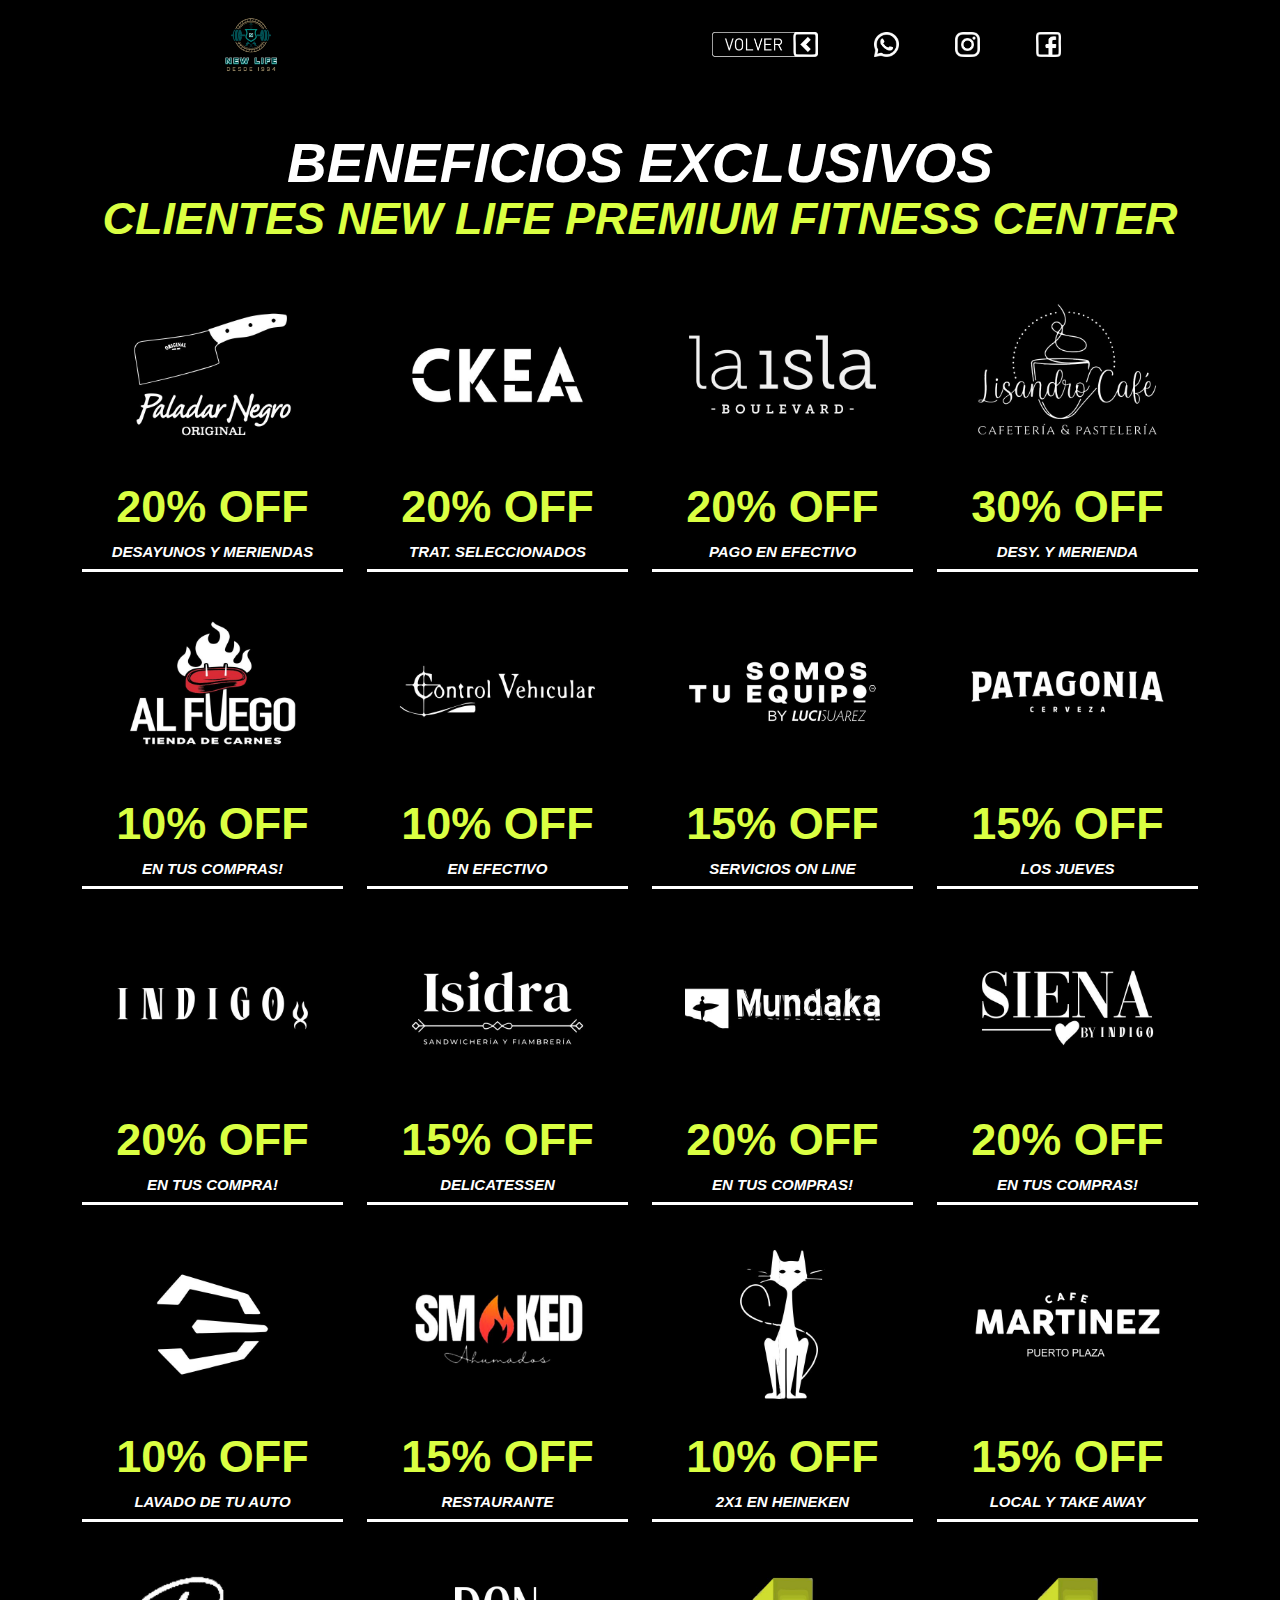
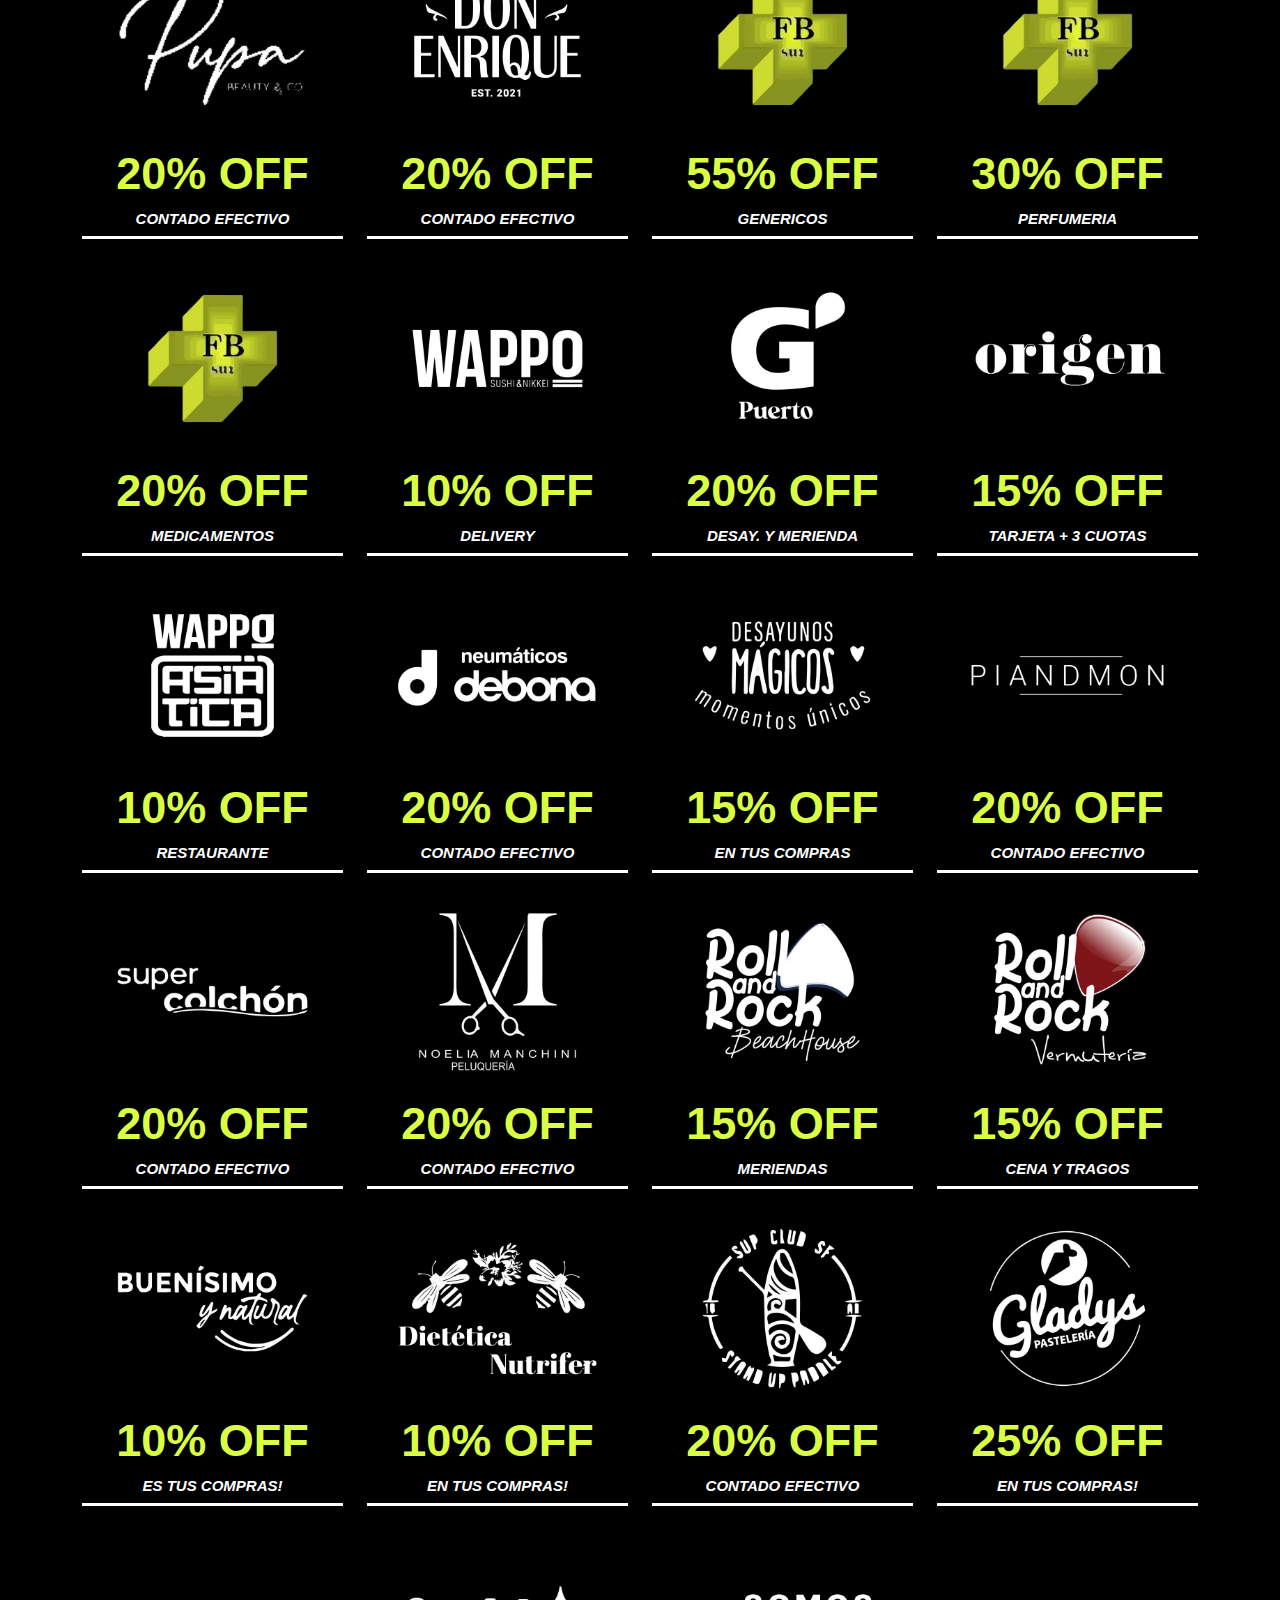
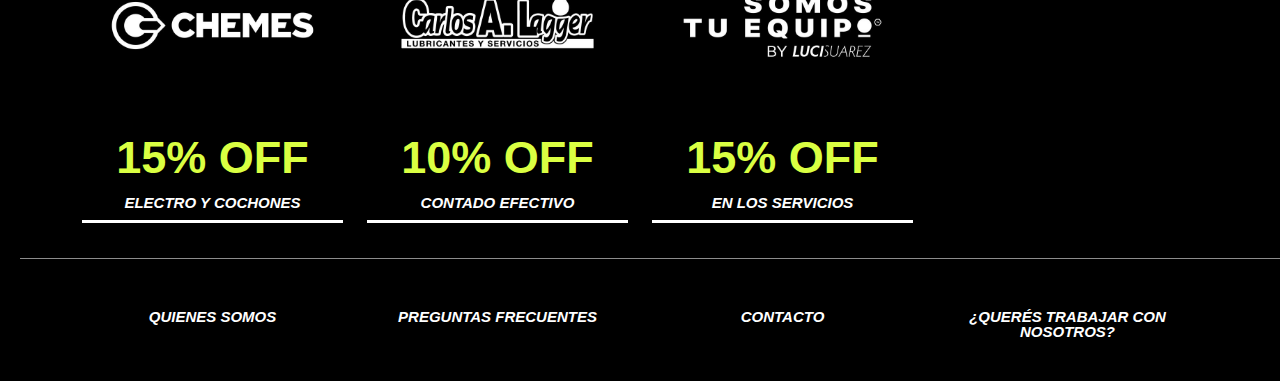
==== html/beneficios.html @ 652b3b44 "seccion beneficios finalizada" ====
<!DOCTYPE html>
<html lang="en">

    <head>
        <meta charset="UTF-8">
        <meta name="viewport" content="width=device-width, initial-scale=1.0">
        <title>New Life Premium Fitness Center</title>

        <link href="https://cdn.jsdelivr.net/npm/bootstrap@5.3.3/dist/css/bootstrap.min.css" rel="stylesheet"
            integrity="sha384-QWTKZyjpPEjISv5WaRU9OFeRpok6YctnYmDr5pNlyT2bRjXh0JMhjY6hW+ALEwIH" crossorigin="anonymous">

        <link rel="stylesheet" href="../css/estilos.css">

    </head>

    <body class="cuerpo">

        <header class="header">
            <nav class="navbar navbar-expand-md navbar-dark">
                <div class="container-fluid justify-content-around">
                    <a class="navbar-brand" href="../index.html"><img src="../imagenes/landscapelogo.jpeg" width="120"
                            alt=""></a>
                    <button class="navbar-toggler" type="button" data-bs-toggle="collapse" data-bs-target="#navbarNav"
                        aria-controls="navbarNav" aria-expanded="false" aria-label="Toggle navigation">
                        <span class="navbar-toggler-icon"></span>
                    </button>
                    <div class="collapse navbar-collapse flex-grow-0" id="navbarNav">
                        <ul class="navbar-nav ms-auto">
                            <li class="nav-item">
                                <a class="nav-link active" aria-current="page" href="../index.html"><img
                                        src="../imagenes/volver.png" height="25" alt=""></a>
                            </li>
                            <li class="nav-item">
                                <a class="nav-link" href="https://web.whatsapp.com/" target="_blank"><img
                                        src="../imagenes/whatsapp2.png" height="25" alt=""></a>
                            </li>
                            <li class="nav-item">
                                <a class="nav-link" href="https://www.instagram.com" target="_blank"><img
                                        src="../imagenes/instagram.png" height="25" alt=""></a>
                            </li>
                            <li class="nav-item">
                                <a class="nav-link" href="https://www.facebook.com" target="_blank"><img
                                        src="../imagenes/facebook.png" height="25" alt=""></a>
                            </li>
                        </ul>
                    </div>
                </div>
            </nav>

        </header>

        <main>

            <section id="" class="socio-seccion">
                <br>
                <br>
                <div class="titulo-beneficios">beneficios Exclusivos</div>
                <div class="titulo-b2">clientes New Life Premium Fitness Center</div>
                <br>

                <div class="container">
                    <div class="row">

                        <div class="col-lg-3 col-md-3 col-sm-4 col-xs-6">
                            <div class="beneficios">

                                <img width="80% " src="../imagenes/1.jpg">
                                <div class="titulo-b">20% OFF</div>
                                Desayunos y Meriendas

                            </div>
                        </div>

                        <div class="col-lg-3 col-md-3 col-sm-4 col-xs-6">
                            <div class="beneficios">

                                <img width="80% " src="../imagenes/3.jpg">
                                <div class="titulo-b">20% OFF</div>
                                trat. seleccionados

                            </div>
                        </div>

                        <div class="col-lg-3 col-md-3 col-sm-4 col-xs-6">
                            <div class="beneficios">

                                <img width="80% " src="../imagenes/4.jpg">
                                <div class="titulo-b">20% OFF</div>
                                pago en efectivo

                            </div>
                        </div>

                        <div class="col-lg-3 col-md-3 col-sm-4 col-xs-6">
                            <div class="beneficios">

                                <img width="80% " src="../imagenes/5.jpg">
                                <div class="titulo-b">30% OFF</div>
                                desy. y merienda

                            </div>
                        </div>

                        <div class="col-lg-3 col-md-3 col-sm-4 col-xs-6">
                            <div class="beneficios">

                                <img width="80% " src="../imagenes/6.jpg">
                                <div class="titulo-b">10% OFF</div>
                                en tus compras!

                            </div>
                        </div>

                        <div class="col-lg-3 col-md-3 col-sm-4 col-xs-6">
                            <div class="beneficios">

                                <img width="80% " src="../imagenes/7.jpg">
                                <div class="titulo-b">10% OFF</div>
                                en efectivo

                            </div>
                        </div>

                        <div class="col-lg-3 col-md-3 col-sm-4 col-xs-6">
                            <div class="beneficios">

                                <img width="80% " src="../imagenes/8.jpg">
                                <div class="titulo-b">15% OFF</div>
                                servicios on line

                            </div>
                        </div>

                        <div class="col-lg-3 col-md-3 col-sm-4 col-xs-6">
                            <div class="beneficios">

                                <img width="80% " src="../imagenes/9.jpg">
                                <div class="titulo-b">15% OFF</div>
                                los jueves

                            </div>
                        </div>

                        <div class="col-lg-3 col-md-3 col-sm-4 col-xs-6">
                            <div class="beneficios">

                                <img width="80% " src="../imagenes/10.jpg">
                                <div class="titulo-b">20% OFF</div>
                                en tus compra!

                            </div>
                        </div>

                        <div class="col-lg-3 col-md-3 col-sm-4 col-xs-6">
                            <div class="beneficios">

                                <img width="80% " src="../imagenes/11.jpg">
                                <div class="titulo-b">15% OFF</div>
                                delicatessen

                            </div>
                        </div>

                        <div class="col-lg-3 col-md-3 col-sm-4 col-xs-6">
                            <div class="beneficios">

                                <img width="80% " src="../imagenes/12.jpg">
                                <div class="titulo-b">20% OFF</div>
                                en tus compras!

                            </div>
                        </div>

                        <div class="col-lg-3 col-md-3 col-sm-4 col-xs-6">
                            <div class="beneficios">

                                <img width="80% " src="../imagenes/13.jpg">
                                <div class="titulo-b">20% OFF</div>
                                en tus compras!

                            </div>
                        </div>

                        <div class="col-lg-3 col-md-3 col-sm-4 col-xs-6">
                            <div class="beneficios">

                                <img width="80% " src="../imagenes/14.jpg">
                                <div class="titulo-b">10% OFF</div>
                                lavado de tu auto

                            </div>
                        </div>

                        <div class="col-lg-3 col-md-3 col-sm-4 col-xs-6">
                            <div class="beneficios">

                                <img width="80% " src="../imagenes/15.jpg">
                                <div class="titulo-b">15% OFF</div>
                                restaurante

                            </div>
                        </div>

                        <div class="col-lg-3 col-md-3 col-sm-4 col-xs-6">
                            <div class="beneficios">

                                <img width="80% " src="../imagenes/16.jpg">
                                <div class="titulo-b">10% OFF</div>
                                2x1 en heineken

                            </div>
                        </div>

                        <div class="col-lg-3 col-md-3 col-sm-4 col-xs-6">
                            <div class="beneficios">

                                <img width="80% " src="../imagenes/17.jpg">
                                <div class="titulo-b">15% OFF</div>
                                local y take away

                            </div>
                        </div>

                        <div class="col-lg-3 col-md-3 col-sm-4 col-xs-6">
                            <div class="beneficios">

                                <img width="80% " src="../imagenes/18.jpg">
                                <div class="titulo-b">20% OFF</div>
                                contado efectivo

                            </div>
                        </div>

                        <div class="col-lg-3 col-md-3 col-sm-4 col-xs-6">
                            <div class="beneficios">

                                <img width="80% " src="../imagenes/19.jpg">
                                <div class="titulo-b">20% OFF</div>
                                contado efectivo

                            </div>
                        </div>

                        <div class="col-lg-3 col-md-3 col-sm-4 col-xs-6">
                            <div class="beneficios">

                                <img width="80% " src="../imagenes/20.jpg">
                                <div class="titulo-b">55% off</div>
                                genericos

                            </div>
                        </div>

                        <div class="col-lg-3 col-md-3 col-sm-4 col-xs-6">
                            <div class="beneficios">

                                <img width="80% " src="../imagenes/21.jpg">
                                <div class="titulo-b">30% OFF</div>
                                perfumeria

                            </div>
                        </div>

                        <div class="col-lg-3 col-md-3 col-sm-4 col-xs-6">
                            <div class="beneficios">

                                <img width="80% " src="../imagenes/22.jpg">
                                <div class="titulo-b">20% OFF</div>
                                medicamentos

                            </div>
                        </div>

                        <div class="col-lg-3 col-md-3 col-sm-4 col-xs-6">
                            <div class="beneficios">

                                <img width="80% " src="../imagenes/23.jpg">
                                <div class="titulo-b">10% OFF</div>
                                delivery

                            </div>
                        </div>

                        <div class="col-lg-3 col-md-3 col-sm-4 col-xs-6">
                            <div class="beneficios">

                                <img width="80% " src="../imagenes/24.jpg">
                                <div class="titulo-b">20% OFF</div>
                                desay. y merienda

                            </div>
                        </div>

                        <div class="col-lg-3 col-md-3 col-sm-4 col-xs-6">
                            <div class="beneficios">

                                <img width="80% " src="../imagenes/25.jpg">
                                <div class="titulo-b">15% OFF</div>
                                tarjeta + 3 cuotas

                            </div>
                        </div>

                        <div class="col-lg-3 col-md-3 col-sm-4 col-xs-6">
                            <div class="beneficios">

                                <img width="80% " src="../imagenes/26.jpg">
                                <div class="titulo-b">10% OFF</div>
                                restaurante

                            </div>
                        </div>

                        <div class="col-lg-3 col-md-3 col-sm-4 col-xs-6">
                            <div class="beneficios">

                                <img width="80% " src="../imagenes/27.jpg">
                                <div class="titulo-b">20% OFF</div>
                                contado efectivo

                            </div>
                        </div>

                        <div class="col-lg-3 col-md-3 col-sm-4 col-xs-6">
                            <div class="beneficios">

                                <img width="80% " src="../imagenes/28.jpg">
                                <div class="titulo-b">15% OFF</div>
                                en tus compras

                            </div>
                        </div>

                        <div class="col-lg-3 col-md-3 col-sm-4 col-xs-6">
                            <div class="beneficios">

                                <img width="80% " src="../imagenes/29.jpg">
                                <div class="titulo-b">20% OFF</div>
                                contado efectivo

                            </div>
                        </div>

                        <div class="col-lg-3 col-md-3 col-sm-4 col-xs-6">
                            <div class="beneficios">

                                <img width="80% " src="../imagenes/30.jpg">
                                <div class="titulo-b">20% OFF</div>
                                contado efectivo

                            </div>
                        </div>

                        <div class="col-lg-3 col-md-3 col-sm-4 col-xs-6">
                            <div class="beneficios">

                                <img width="80% " src="../imagenes/31.jpg">
                                <div class="titulo-b">20% OFF</div>
                                contado efectivo

                            </div>
                        </div>

                        <div class="col-lg-3 col-md-3 col-sm-4 col-xs-6">
                            <div class="beneficios">

                                <img width="80% " src="../imagenes/32.jpg">
                                <div class="titulo-b">15% OFF</div>
                                meriendas

                            </div>
                        </div>

                        <div class="col-lg-3 col-md-3 col-sm-4 col-xs-6">
                            <div class="beneficios">

                                <img width="80% " src="../imagenes/33.jpg">
                                <div class="titulo-b">15% OFF</div>
                                cena y tragos

                            </div>
                        </div>

                        <div class="col-lg-3 col-md-3 col-sm-4 col-xs-6">
                            <div class="beneficios">

                                <img width="80% " src="../imagenes/34.jpg">
                                <div class="titulo-b">10% OFF</div>
                                es tus compras!

                            </div>
                        </div>

                        <div class="col-lg-3 col-md-3 col-sm-4 col-xs-6">
                            <div class="beneficios">

                                <img width="80% " src="../imagenes/35.jpg">
                                <div class="titulo-b">10% OFF</div>
                                en tus compras!

                            </div>
                        </div>

                        <div class="col-lg-3 col-md-3 col-sm-4 col-xs-6">
                            <div class="beneficios">

                                <img width="80% " src="../imagenes/36.jpg">
                                <div class="titulo-b">20% OFF</div>
                                contado efectivo

                            </div>
                        </div>

                        <div class="col-lg-3 col-md-3 col-sm-4 col-xs-6">
                            <div class="beneficios">

                                <img width="80% " src="../imagenes/37.jpg">
                                <div class="titulo-b">25% OFF</div>
                                en tus compras!

                            </div>
                        </div>

                        <div class="col-lg-3 col-md-3 col-sm-4 col-xs-6">
                            <div class="beneficios">

                                <img width="80% " src="../imagenes/38.jpg">
                                <div class="titulo-b">15% OFF</div>
                                electro y cochones

                            </div>
                        </div>

                        <div class="col-lg-3 col-md-3 col-sm-4 col-xs-6">
                            <div class="beneficios">

                                <img width="80% " src="../imagenes/39.jpg">
                                <div class="titulo-b">10% OFF</div>
                                contado efectivo

                            </div>
                        </div>

                        <div class="col-lg-3 col-md-3 col-sm-4 col-xs-6">
                            <div class="beneficios">

                                <img width="80% " src="../imagenes/40.jpg">
                                <div class="titulo-b">15% OFF</div>
                                en los servicios

                            </div>
                        </div>

                    </div>

                </div>

                <div class="m-gris"></div>


        </main>

        <footer id="contacto" class="footer-seccion">
            <div class="container">
                <div class="row">
                    <div class="col-lg-3 col-md-3 col-sm-3 col-12">
                        <div class="titulo-f"><a href="html/quienes-somos.html">quienes somos</a></div>
                    </div>

                    <div class="col-lg-3 col-md-3 col-sm-3 col-12">
                        <div class="titulo-f"><a href="html/preguntas-frecuentes.html">preguntas frecuentes</a></div>
                    </div>

                    <div class="col-lg-3 col-md-3 col-sm-3 col-12">
                        <div class="titulo-f"><a href="html/contacto.html">contacto</a></div>
                    </div>

                    <div class="col-lg-3 col-md-3 col-sm-3 col-12">
                        <div class="titulo-f"><a href="mailto:newlife@mail.com" target="_blank">¿querés trabajar
                                con nosotros?</a></div><br>
                    </div>
                </div>
            </div>
        </footer>




        <script src="https://cdn.jsdelivr.net/npm/bootstrap@5.3.3/dist/js/bootstrap.bundle.min.js"
            integrity="sha384-YvpcrYf0tY3lHB60NNkmXc5s9fDVZLESaAA55NDzOxhy9GkcIdslK1eN7N6jIeHz"
            crossorigin="anonymous"></script>

    </body>

</html>
---- css/estilos.css ----
@import url("https://cdn.jsdelivr.net/npm/bootstrap-icons@1.11.3/font/bootstrap-icons.min.css");

* {
    margin: 0;
    padding: 0;
}

/*================================================== NAVBAR=============================================*/

.m-gris {
    background: #8C8C8C;
    margin: 20px;
    padding: 0px;
    height: 1px;
    width: 100%;
}

.navbar>.container {
    flex-direction: column;
    align-items: flex-start;
}


.navbar-nav>li {
    padding-left: 20px;
    padding-right: 20px;
    margin: 0;
}

.navbar-nav>li>a {
    text-decoration: none;
    color: white;
    font-family: 'Darker Grotesque', 'Lucida Sans', 'Lucida Sans Regular', 'Lucida Grande', 'Lucida Sans Unicode', Geneva, Verdana, sans-serif;
}

.navbar-nav>li>a:hover {
    text-decoration: none;
    color: #2E9999;
}

.cabecera-r>a>img {
    padding-left: 10px;
    padding-right: 10px;
    margin-right: 0px;
}

.navbar-toggler{
    background-color: rgba(46, 153, 153, 60%);
    border: 3px;
}

/* ############################################################ BOTON FLOTANTE ############################################################################# */

#toTop {

    position: fixed;
    bottom: 50%;
    right: 0px;
    cursor: pointer;
    display: none;
    z-index: 600;
}

#toTopcel {

    position: fixed;
    bottom: 0;
    right: 0px;
    cursor: pointer;
    display: none;
    z-index: 600;
    width: 100%
}

.btn-principal,
.btn-principal:visited,
.btn-principal:active {
    color: #FFF;
    background: #2E9999;
    border-color: #2E9999;
    width: 100%;
    border-radius: 0px;
}

.btn-principal:focus {
    color: #FFF;
    background-color: #2E9999;
    border-color: #2E9999;
}

.btn-principal:hover {
    color: #FFF;
    background-color: #666;
    border-color: #666;
}

/*================================================ FITNESS ===============================================================*/

.fitness-section {
    min-height: 600px;
    padding-top: 140px;

    text-align: center;
    background: #000000;
}


.titulo-n {
    font-size: 55px;
    color: #FFF;
    text-align: left;
    font-family: 'Darker Grotesque', 'Lucida Sans', 'Lucida Sans Regular', 'Lucida Grande', 'Lucida Sans Unicode', Geneva, Verdana, sans-serif;
    font-style: normal;
    font-weight: 900;
    text-transform: uppercase;
    line-height: 55px;
}

.parrafo2 {
    font-size: 14px;
    text-align: justify;
    color: #fff;
    font-family: 'Darker Grotesque', 'Lucida Sans', 'Lucida Sans Regular', 'Lucida Grande', 'Lucida Sans Unicode', Geneva, Verdana, sans-serif;
    font-style: normal;
    font-weight: 300;
}

/* ======================================== VIDEO PROMO ==================================== */

.image-section {
    height: 750px;
    background-position: center;
    background-repeat: no-repeat;
    background-size: cover;
    background-attachment: fixed;
}

.background-video {
    height: 100vh;
    width: 100vw;
    object-fit: cover;
    position: fixed;
    left: 0;
    right: 0;
    top: 0;
    bottom: 0;
    z-index: -1;
}

/* ======================================== CLASES Y ANIMACION ==================================== */

.animacion-seccion {
    margin-bottom: 0px;
    text-align: center;
    background: #000000;
}

.clases-seccion {
    padding-top: 140px;
    margin-bottom: 0px;
    text-align: center;
    background: #000000;
}

.carousel {
    position: relative;
    margin-top: 0px;
}

.carousel-caption {
    position: absolute;
    right: 15%;
    bottom: 20px;
    left: 15%;
    z-index: 10;
    padding-top: 20px;
    padding-bottom: 20px;
    color: #fff;
    text-align: center;
    text-shadow: 0 1px 2px rgba(0, 0, 0, .6);
    font-family: 'Darker Grotesque', 'Lucida Sans', 'Lucida Sans Regular', 'Lucida Grande', 'Lucida Sans Unicode', Geneva, Verdana, sans-serif;
}

/* ############################################################ GALERIA ############################################################################# */

.galeria {
    margin-right: 0px;
    margin-left: 0px;
}

.horarios-seccion {
    padding-top: 140px;
    margin-bottom: 0px;
    text-align: center;
    background: #000000;
}

.titulo-sec2 {
    font-size: 55px;
    color: #FFF;
    text-align: center;
    font-family: 'Darker Grotesque', 'Lucida Sans', 'Lucida Sans Regular', 'Lucida Grande', 'Lucida Sans Unicode', Geneva, Verdana, sans-serif;
    font-style: normal;
    font-weight: 900;
    text-transform: uppercase;
    line-height: 55px;
}

/* ############################################################ SECCION 2 ############################################################################# */


.imagen2-seccion {
    background-image: url('../imagenes/instalaciones_01.jpg');
    background-color: #cccccc;
    height: 500px;
    background-repeat: no-repeat;
    background-size: cover;
    background-attachment: fixed;
    padding-bottom: 140px;
}

@media (max-width: 900px) {
    .imagen2-seccion {
        background-image: url('../imagenes/instalaciones_011.jpg');
        /* The image used */
        height: 400px;
    }
}

/* ############################################################ CONTACTO ############################################################################# */

.contacto-seccion {
    min-height: 850px;
    padding-top: 140px;
    text-align: center;
    background: #000000;
}

.parrafo3 {
    font-size: 14px;
    text-align: center;
    color: #2E9999;
    font-family: 'Darker Grotesque', 'Lucida Sans', 'Lucida Sans Regular', 'Lucida Grande', 'Lucida Sans Unicode', Geneva, Verdana, sans-serif;
    font-style: normal;
    font-weight: 300;
}

.ico {
    margin-right: 10px;
}

.ico-menu {
    text-align: right;
    color: #15384D;
}

/* ############################################################ FOOTER ############################################################################# */

.footer-seccion {
    min-height: 100px;
    padding-top: 20px;
    text-align: center;
    background: #000000;
}

.titulo-f {
    font-size: 15px;
    color: #FFF;
    text-align: center;
    font-family: 'Darker Grotesque', 'Lucida Sans', 'Lucida Sans Regular', 'Lucida Grande', 'Lucida Sans Unicode', Geneva, Verdana, sans-serif;
    font-style: italic;
    font-weight: 900;
    text-transform: uppercase;
    line-height: 15px;
    padding-bottom: 18px;
    padding-top: 10px;
}

.titulo-f>a {
    font-size: 15px;
    color: #FFF;
    text-align: center;
    font-family: 'Darker Grotesque', 'Lucida Sans', 'Lucida Sans Regular', 'Lucida Grande', 'Lucida Sans Unicode', Geneva, Verdana, sans-serif;
    font-style: italic;
    font-weight: 900;
    text-transform: uppercase;
    line-height: 15px;
    padding-bottom: 15px;
    padding-top: 10px;
}

a:link,
a:visited,
a:active {
    text-decoration: none;
}

/* ############################################################ OTRAS HTML (NO MAIN) ############################################################################# */

.cuerpo {
    background-color: #000000;
}

/* ############################################################ BENEFICIOS ############################################################################# */


.titulo-beneficios {
    font-size: 55px;
    color: #FFF;
    text-align: center;
    font-family: 'Darker Grotesque', 'Lucida Sans', 'Lucida Sans Regular', 'Lucida Grande', 'Lucida Sans Unicode', Geneva, Verdana, sans-serif;
    font-style: italic;
    font-weight: 900;
    text-transform: uppercase;
    line-height: 55px;
}

@media (max-width: 600px) {
    .titulo-beneficios {
        font-size: 40px;
        line-height: 50px;
    }
}

.titulo-b {
    font-size: 45px;
    color: #DAFF42;
    text-align: center;
    font-family: 'Darker Grotesque', 'Lucida Sans', 'Lucida Sans Regular', 'Lucida Grande', 'Lucida Sans Unicode', Geneva, Verdana, sans-serif;
    font-style: normal;
    font-weight: 900;
    text-transform: uppercase;
    line-height: 55px;
}

@media (max-width: 600px) {
    .titulo-b {
        font-size: 30px;
        line-height: 40px;
    }
}

.titulo-b2 {
    font-size: 45px;
    color: #DAFF42;
    text-align: center;
    font-family: 'Darker Grotesque', 'Lucida Sans', 'Lucida Sans Regular', 'Lucida Grande', 'Lucida Sans Unicode', Geneva, Verdana, sans-serif;
    font-style: italic;
    font-weight: 900;
    text-transform: uppercase;
    line-height: 55px;
}

@media (max-width: 600px) {
    .titulo-b2 {
        font-size: 30px;
        line-height: 40px;
    }
}

.beneficios {
    width: 100%;
    text-align: center;
    border-bottom: 3px solid #FFF;
    font-size: 15px;
    color: #FFF;
    font-family: 'Darker Grotesque', 'Lucida Sans', 'Lucida Sans Regular', 'Lucida Grande', 'Lucida Sans Unicode', Geneva, Verdana, sans-serif;
    font-style: italic;
    font-weight: bold;
    text-transform: uppercase;
    line-height: 35px;
    margin-bottom: 15px;
}

@media (max-width: 600px) {
    .beneficios {
        font-size: 12px;
        line-height: 23px;
    }
}
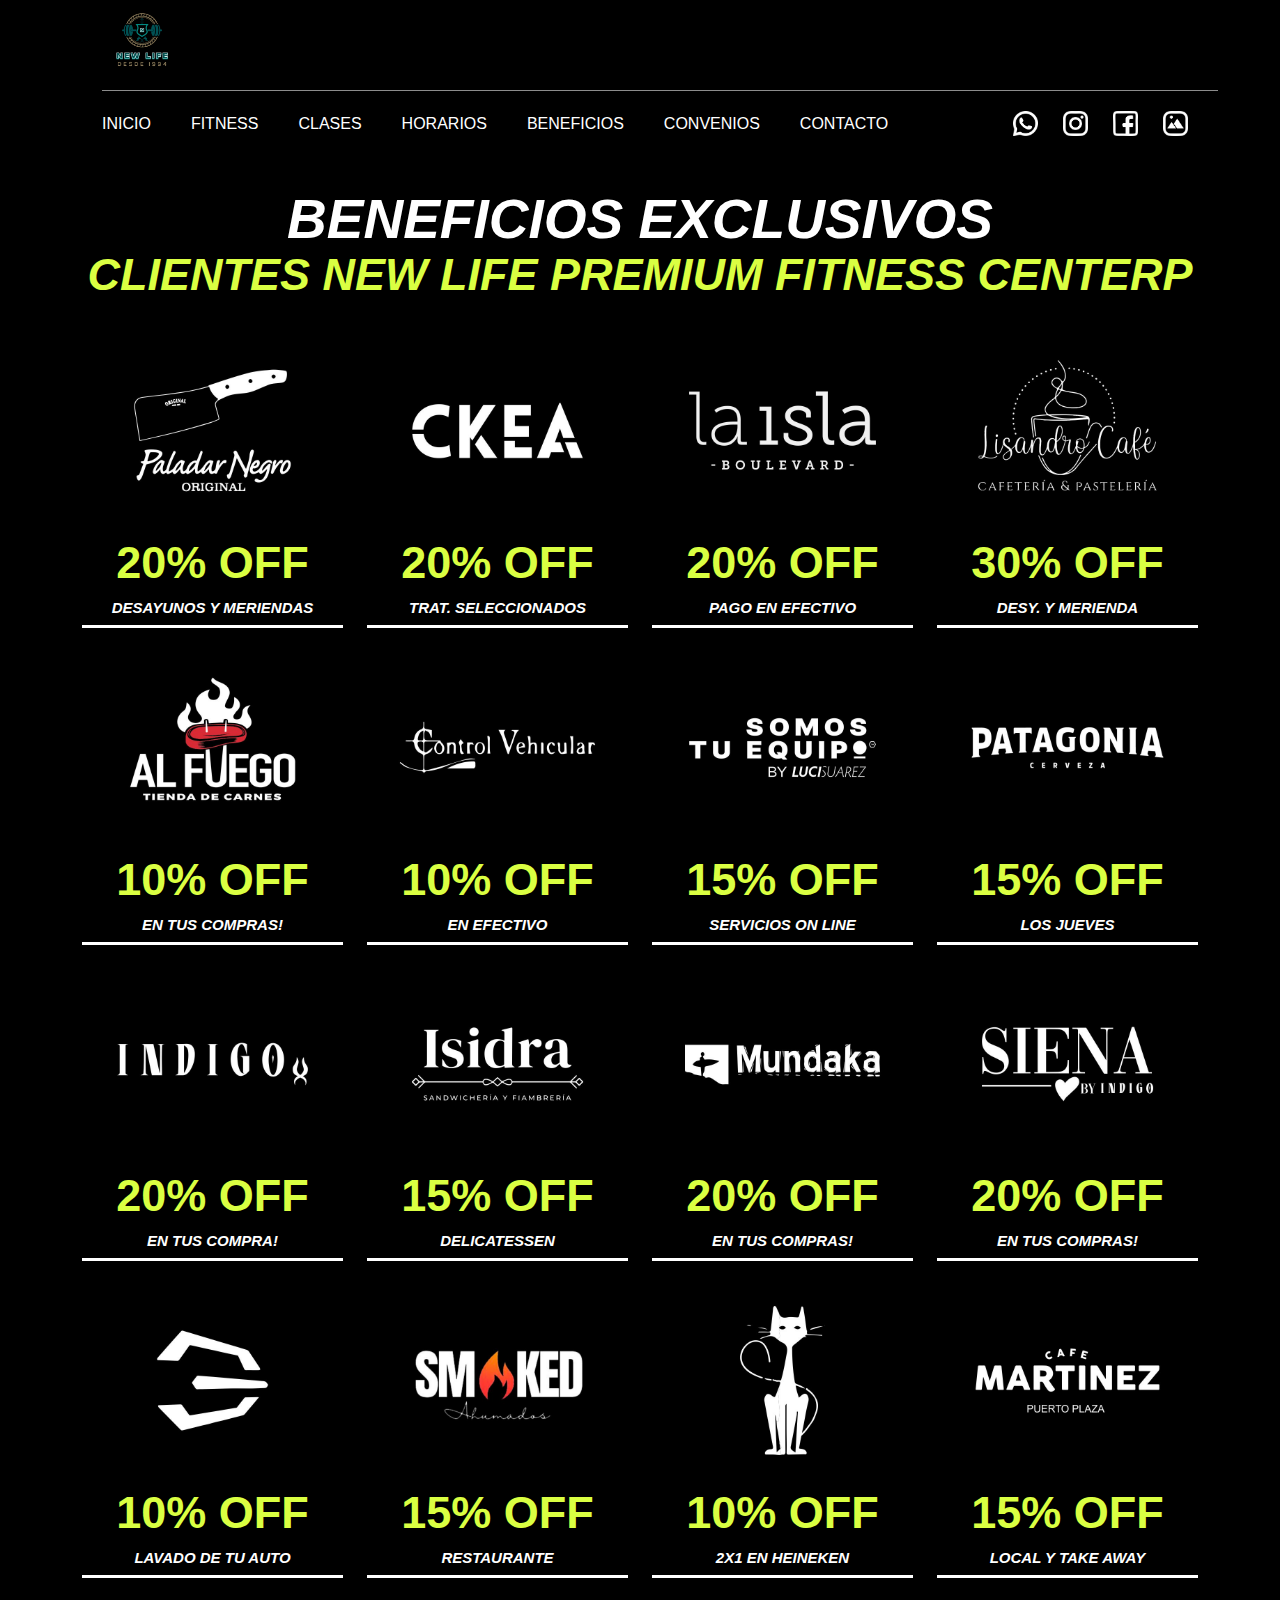
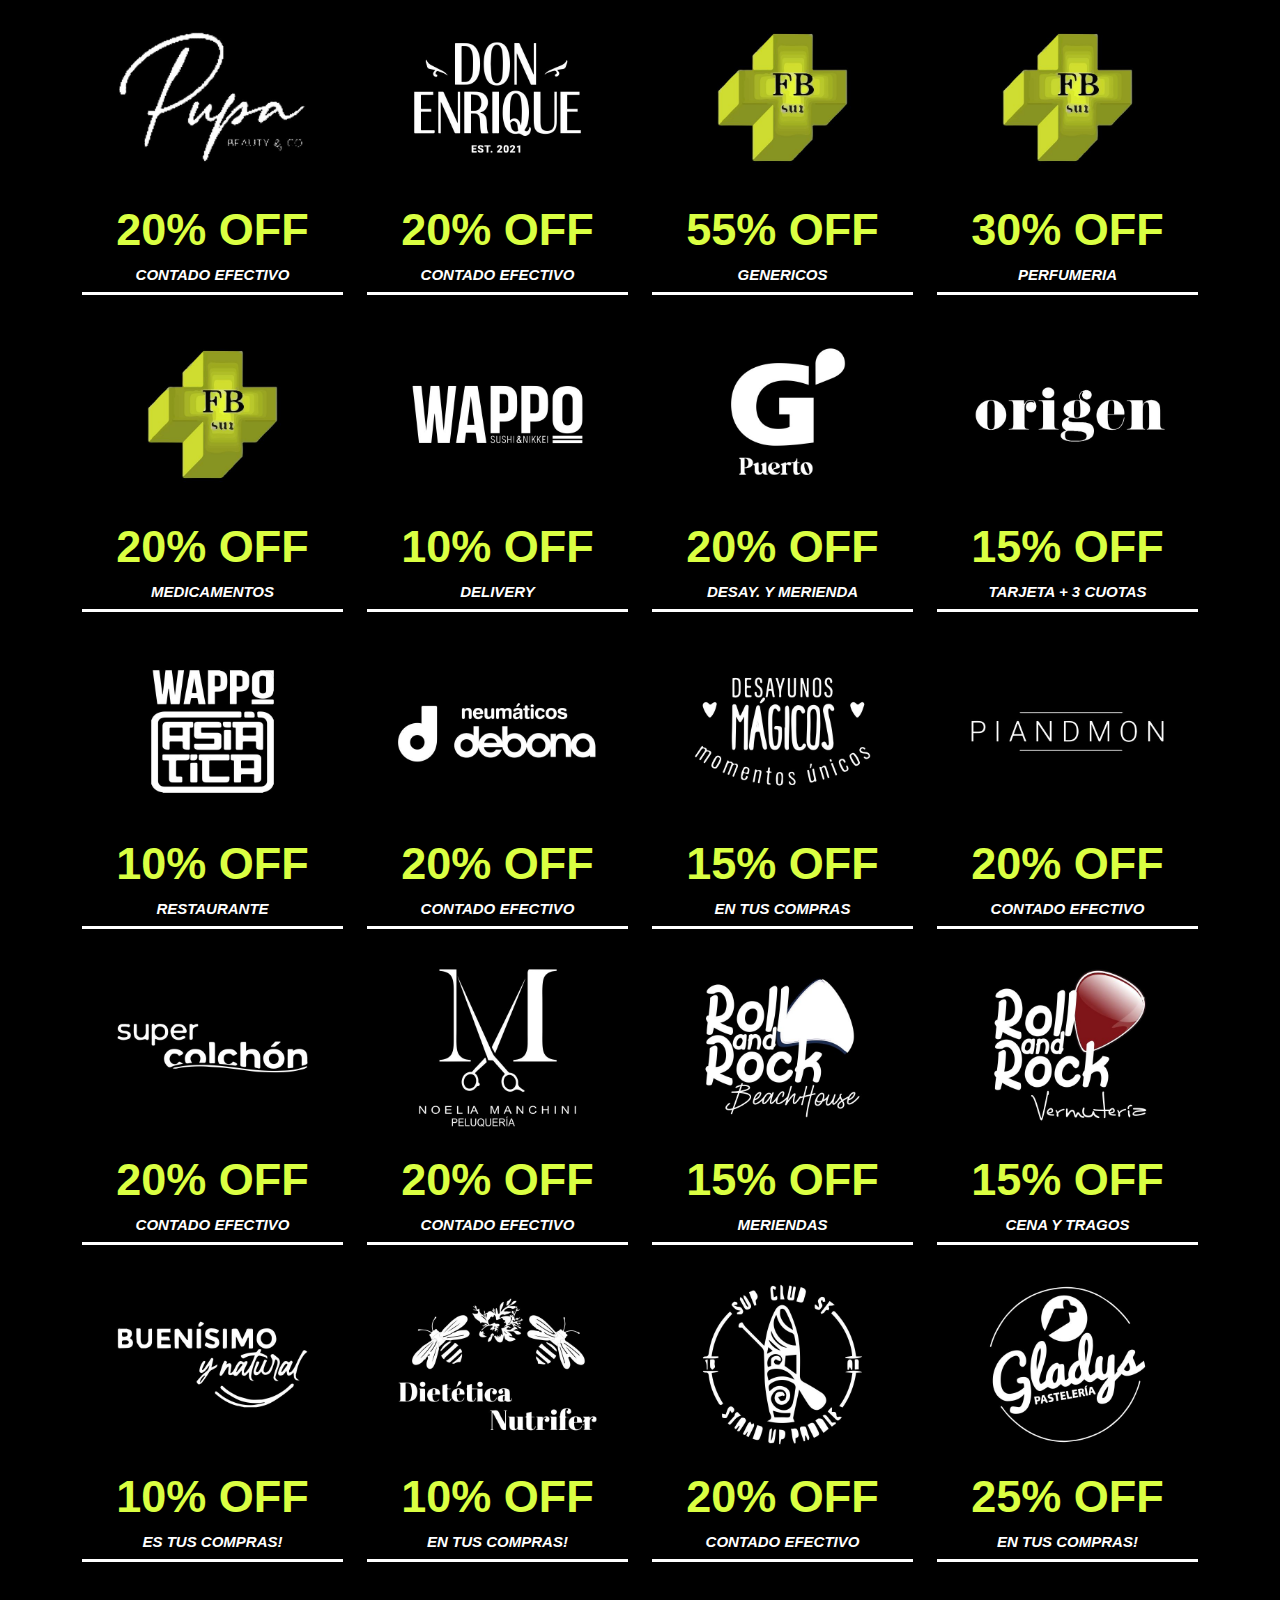
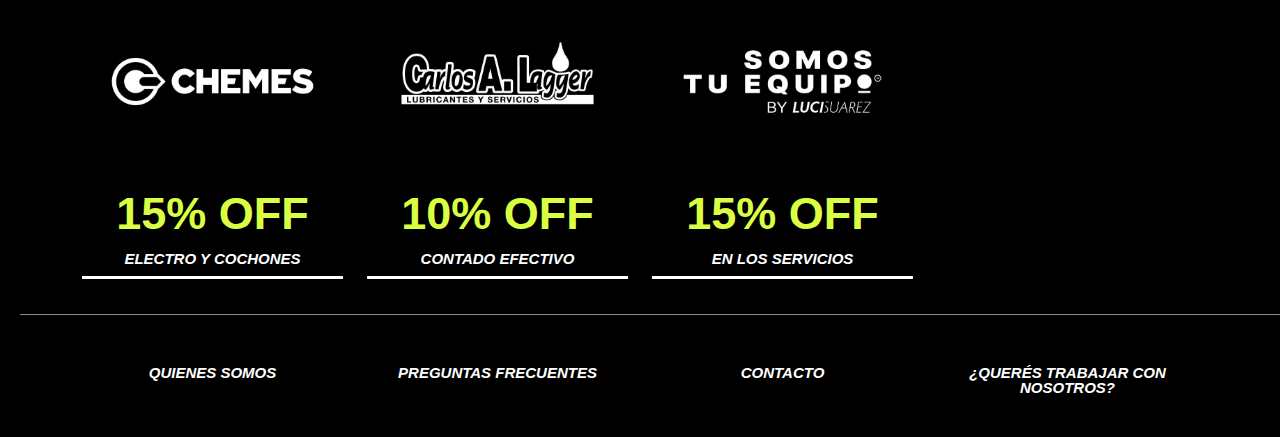
==== commit bf4d8e03: "agregada descripcion de texto alternativo de imagenes en index.html" ====
--- a/html/beneficios.html
+++ b/html/beneficios.html
@@ -14,12 +14,12 @@
     </head>
 
     <body class="cuerpo">
-
+        <!-- ############################################################ HEADER #############################################################################-->
         <header class="header">
-            <nav class="navbar navbar-expand-md navbar-dark">
+            <!-- <nav class="navbar navbar-expand-md navbar-dark">
                 <div class="container-fluid justify-content-around">
                     <a class="navbar-brand" href="../index.html"><img src="../imagenes/landscapelogo.jpeg" width="120"
-                            alt=""></a>
+                            alt="New Life Premium Fitness Center"></a>
                     <button class="navbar-toggler" type="button" data-bs-toggle="collapse" data-bs-target="#navbarNav"
                         aria-controls="navbarNav" aria-expanded="false" aria-label="Toggle navigation">
                         <span class="navbar-toggler-icon"></span>
@@ -28,34 +28,76 @@
                         <ul class="navbar-nav ms-auto">
                             <li class="nav-item">
                                 <a class="nav-link active" aria-current="page" href="../index.html"><img
-                                        src="../imagenes/volver.png" height="25" alt=""></a>
+                                        src="../imagenes/volver.png" height="25" alt="volver"></a>
                             </li>
                             <li class="nav-item">
                                 <a class="nav-link" href="https://web.whatsapp.com/" target="_blank"><img
-                                        src="../imagenes/whatsapp2.png" height="25" alt=""></a>
+                                        src="../imagenes/whatsapp2.png" height="25" alt="whatsapp"></a>
                             </li>
                             <li class="nav-item">
                                 <a class="nav-link" href="https://www.instagram.com" target="_blank"><img
-                                        src="../imagenes/instagram.png" height="25" alt=""></a>
+                                        src="../imagenes/instagram.png" height="25" alt="instagram"></a>
                             </li>
                             <li class="nav-item">
                                 <a class="nav-link" href="https://www.facebook.com" target="_blank"><img
-                                        src="../imagenes/facebook.png" height="25" alt=""></a>
+                                        src="../imagenes/facebook.png" height="25" alt="facebook"></a>
                             </li>
                         </ul>
                     </div>
                 </div>
+            </nav> -->
+
+            <nav class="navbar navbar-expand-md navbar-dark">
+                <div class="container">
+                    <a class="page-scroll" href="#pagina-top"><img src="../imagenes/landscapelogo.jpeg"
+                            alt="Logo de New Life Premium Fitness Center" width="120"></a>
+                    <div class="m-gris"></div>
+
+                    <button class="navbar-toggler" type="button" data-bs-toggle="collapse"
+                        data-bs-target="#navbarCollapse" aria-controls="navbarCollapse" aria-expanded="false"
+                        aria-label="Toggle navigation">
+                        <span class="navbar-toggler-icon"></span>
+                    </button>
+
+
+                    <div class="collapse navbar-collapse w-100 justify-content-between" id="navbarCollapse">
+                        <ul class="navbar-nav">
+                            <li class="nav-item"><a href="#pagina-top">INICIO</a></li>
+                            <li class="nav-item"><a href="#fitness">FITNESS</a></li>
+                            <li class="nav-item"><a href="#clases">CLASES</a></li>
+                            <li class="nav-item"><a href="html/horarios.html">HORARIOS</a></li>
+                            <li class="nav-item"><a href="html/beneficios.html">BENEFICIOS</a></li>
+                            <li class="nav-item"><a href="html/convenios.html">CONVENIOS</a></li>
+                            <li class="nav-item"><a href="#contacto">CONTACTO</a></li>
+                        </ul>
+
+                        <div class="cabecera-r">
+                            <a href="https://web.whatsapp.com" target="_blank"><img src="../imagenes/whatsapp2.png"
+                                    height="25"
+                                    alt="Logo de Whatsapp, representa el enlace a la pagina de Whatsapp"></a>
+                            <a href="https://www.instagram.com" target="_blank"><img src="../imagenes/instagram.png"
+                                    height="25"
+                                    alt="Logo de Instagram, representa el enlace a la pagina de Instagram"></a>
+                            <a href="https://www.facebook.com" target="_blank"><img src="../imagenes/facebook.png"
+                                    height="25"
+                                    alt="Logo de Facebook, representa el enlace a la pagina de facebook"></a>
+                            <a href="#galeria"><img src="../imagenes/galeria.png" height="25"
+                                    alt="Logo que representa el enlace que dirige a la seccion de galeria de imagenes ne la pagina principal"></a>
+                        </div>
+                    </div>
+                </div>
             </nav>
 
         </header>
 
+        <!-- ############################################################ MAIN #############################################################################-->
         <main>
 
             <section id="" class="socio-seccion">
                 <br>
                 <br>
                 <div class="titulo-beneficios">beneficios Exclusivos</div>
-                <div class="titulo-b2">clientes New Life Premium Fitness Center</div>
+                <div class="titulo-b2">clientes New Life Premium Fitness Centerp </div>
                 <br>
 
                 <div class="container">
@@ -64,7 +106,7 @@
                         <div class="col-lg-3 col-md-3 col-sm-4 col-xs-6">
                             <div class="beneficios">
 
-                                <img width="80% " src="../imagenes/1.jpg">
+                                <img width="80% " src="../imagenes/1.jpg" alt="imagen 1">
                                 <div class="titulo-b">20% OFF</div>
                                 Desayunos y Meriendas
 
@@ -74,7 +116,7 @@
                         <div class="col-lg-3 col-md-3 col-sm-4 col-xs-6">
                             <div class="beneficios">
 
-                                <img width="80% " src="../imagenes/3.jpg">
+                                <img width="80% " src="../imagenes/3.jpg" alt="imagen 2">
                                 <div class="titulo-b">20% OFF</div>
                                 trat. seleccionados
 
@@ -84,7 +126,7 @@
                         <div class="col-lg-3 col-md-3 col-sm-4 col-xs-6">
                             <div class="beneficios">
 
-                                <img width="80% " src="../imagenes/4.jpg">
+                                <img width="80% " src="../imagenes/4.jpg" alt="imagen 3">
                                 <div class="titulo-b">20% OFF</div>
                                 pago en efectivo
 
@@ -94,7 +136,7 @@
                         <div class="col-lg-3 col-md-3 col-sm-4 col-xs-6">
                             <div class="beneficios">
 
-                                <img width="80% " src="../imagenes/5.jpg">
+                                <img width="80% " src="../imagenes/5.jpg" alt="imagen 4">
                                 <div class="titulo-b">30% OFF</div>
                                 desy. y merienda
 
@@ -104,7 +146,7 @@
                         <div class="col-lg-3 col-md-3 col-sm-4 col-xs-6">
                             <div class="beneficios">
 
-                                <img width="80% " src="../imagenes/6.jpg">
+                                <img width="80% " src="../imagenes/6.jpg" alt="imagen 5">
                                 <div class="titulo-b">10% OFF</div>
                                 en tus compras!
 
@@ -114,7 +156,7 @@
                         <div class="col-lg-3 col-md-3 col-sm-4 col-xs-6">
                             <div class="beneficios">
 
-                                <img width="80% " src="../imagenes/7.jpg">
+                                <img width="80% " src="../imagenes/7.jpg" alt="imagen 6">
                                 <div class="titulo-b">10% OFF</div>
                                 en efectivo
 
@@ -124,7 +166,7 @@
                         <div class="col-lg-3 col-md-3 col-sm-4 col-xs-6">
                             <div class="beneficios">
 
-                                <img width="80% " src="../imagenes/8.jpg">
+                                <img width="80% " src="../imagenes/8.jpg" alt="imagen 7">
                                 <div class="titulo-b">15% OFF</div>
                                 servicios on line
 
@@ -134,7 +176,7 @@
                         <div class="col-lg-3 col-md-3 col-sm-4 col-xs-6">
                             <div class="beneficios">
 
-                                <img width="80% " src="../imagenes/9.jpg">
+                                <img width="80% " src="../imagenes/9.jpg" alt="imagen 8">
                                 <div class="titulo-b">15% OFF</div>
                                 los jueves
 
@@ -144,7 +186,7 @@
                         <div class="col-lg-3 col-md-3 col-sm-4 col-xs-6">
                             <div class="beneficios">
 
-                                <img width="80% " src="../imagenes/10.jpg">
+                                <img width="80% " src="../imagenes/10.jpg" alt="imagen 9">
                                 <div class="titulo-b">20% OFF</div>
                                 en tus compra!
 
@@ -154,7 +196,7 @@
                         <div class="col-lg-3 col-md-3 col-sm-4 col-xs-6">
                             <div class="beneficios">
 
-                                <img width="80% " src="../imagenes/11.jpg">
+                                <img width="80% " src="../imagenes/11.jpg" alt="imagen 10">
                                 <div class="titulo-b">15% OFF</div>
                                 delicatessen
 
@@ -164,7 +206,7 @@
                         <div class="col-lg-3 col-md-3 col-sm-4 col-xs-6">
                             <div class="beneficios">
 
-                                <img width="80% " src="../imagenes/12.jpg">
+                                <img width="80% " src="../imagenes/12.jpg" alt="imagen 11">
                                 <div class="titulo-b">20% OFF</div>
                                 en tus compras!
 
@@ -174,7 +216,7 @@
                         <div class="col-lg-3 col-md-3 col-sm-4 col-xs-6">
                             <div class="beneficios">
 
-                                <img width="80% " src="../imagenes/13.jpg">
+                                <img width="80% " src="../imagenes/13.jpg" alt="imagen 12">
                                 <div class="titulo-b">20% OFF</div>
                                 en tus compras!
 
@@ -184,7 +226,7 @@
                         <div class="col-lg-3 col-md-3 col-sm-4 col-xs-6">
                             <div class="beneficios">
 
-                                <img width="80% " src="../imagenes/14.jpg">
+                                <img width="80% " src="../imagenes/14.jpg" alt="imagen 13">
                                 <div class="titulo-b">10% OFF</div>
                                 lavado de tu auto
 
@@ -194,7 +236,7 @@
                         <div class="col-lg-3 col-md-3 col-sm-4 col-xs-6">
                             <div class="beneficios">
 
-                                <img width="80% " src="../imagenes/15.jpg">
+                                <img width="80% " src="../imagenes/15.jpg" alt="imagen 14">
                                 <div class="titulo-b">15% OFF</div>
                                 restaurante
 
@@ -204,7 +246,7 @@
                         <div class="col-lg-3 col-md-3 col-sm-4 col-xs-6">
                             <div class="beneficios">
 
-                                <img width="80% " src="../imagenes/16.jpg">
+                                <img width="80% " src="../imagenes/16.jpg" alt="imagen 15">
                                 <div class="titulo-b">10% OFF</div>
                                 2x1 en heineken
 
@@ -214,7 +256,7 @@
                         <div class="col-lg-3 col-md-3 col-sm-4 col-xs-6">
                             <div class="beneficios">
 
-                                <img width="80% " src="../imagenes/17.jpg">
+                                <img width="80% " src="../imagenes/17.jpg" alt="imagen 16">
                                 <div class="titulo-b">15% OFF</div>
                                 local y take away
 
@@ -224,27 +266,27 @@
                         <div class="col-lg-3 col-md-3 col-sm-4 col-xs-6">
                             <div class="beneficios">
 
-                                <img width="80% " src="../imagenes/18.jpg">
-                                <div class="titulo-b">20% OFF</div>
-                                contado efectivo
-
-                            </div>
-                        </div>
-
-                        <div class="col-lg-3 col-md-3 col-sm-4 col-xs-6">
-                            <div class="beneficios">
-
-                                <img width="80% " src="../imagenes/19.jpg">
-                                <div class="titulo-b">20% OFF</div>
-                                contado efectivo
-
-                            </div>
-                        </div>
-
-                        <div class="col-lg-3 col-md-3 col-sm-4 col-xs-6">
-                            <div class="beneficios">
-
-                                <img width="80% " src="../imagenes/20.jpg">
+                                <img width="80% " src="../imagenes/18.jpg" alt="imagen 17">
+                                <div class="titulo-b">20% OFF</div>
+                                contado efectivo
+
+                            </div>
+                        </div>
+
+                        <div class="col-lg-3 col-md-3 col-sm-4 col-xs-6">
+                            <div class="beneficios">
+
+                                <img width="80% " src="../imagenes/19.jpg" alt="imagen 18">
+                                <div class="titulo-b">20% OFF</div>
+                                contado efectivo
+
+                            </div>
+                        </div>
+
+                        <div class="col-lg-3 col-md-3 col-sm-4 col-xs-6">
+                            <div class="beneficios">
+
+                                <img width="80% " src="../imagenes/20.jpg" alt="imagen 19">
                                 <div class="titulo-b">55% off</div>
                                 genericos
 
@@ -254,7 +296,7 @@
                         <div class="col-lg-3 col-md-3 col-sm-4 col-xs-6">
                             <div class="beneficios">
 
-                                <img width="80% " src="../imagenes/21.jpg">
+                                <img width="80% " src="../imagenes/21.jpg" alt="imagen 20">
                                 <div class="titulo-b">30% OFF</div>
                                 perfumeria
 
@@ -264,7 +306,7 @@
                         <div class="col-lg-3 col-md-3 col-sm-4 col-xs-6">
                             <div class="beneficios">
 
-                                <img width="80% " src="../imagenes/22.jpg">
+                                <img width="80% " src="../imagenes/22.jpg" alt="imagen 21">
                                 <div class="titulo-b">20% OFF</div>
                                 medicamentos
 
@@ -274,7 +316,7 @@
                         <div class="col-lg-3 col-md-3 col-sm-4 col-xs-6">
                             <div class="beneficios">
 
-                                <img width="80% " src="../imagenes/23.jpg">
+                                <img width="80% " src="../imagenes/23.jpg" alt="imagen 22">
                                 <div class="titulo-b">10% OFF</div>
                                 delivery
 
@@ -284,7 +326,7 @@
                         <div class="col-lg-3 col-md-3 col-sm-4 col-xs-6">
                             <div class="beneficios">
 
-                                <img width="80% " src="../imagenes/24.jpg">
+                                <img width="80% " src="../imagenes/24.jpg" alt="imagen 23">
                                 <div class="titulo-b">20% OFF</div>
                                 desay. y merienda
 
@@ -294,7 +336,7 @@
                         <div class="col-lg-3 col-md-3 col-sm-4 col-xs-6">
                             <div class="beneficios">
 
-                                <img width="80% " src="../imagenes/25.jpg">
+                                <img width="80% " src="../imagenes/25.jpg" alt="imagen 24">
                                 <div class="titulo-b">15% OFF</div>
                                 tarjeta + 3 cuotas
 
@@ -304,7 +346,7 @@
                         <div class="col-lg-3 col-md-3 col-sm-4 col-xs-6">
                             <div class="beneficios">
 
-                                <img width="80% " src="../imagenes/26.jpg">
+                                <img width="80% " src="../imagenes/26.jpg" alt="imagen 25">
                                 <div class="titulo-b">10% OFF</div>
                                 restaurante
 
@@ -314,17 +356,17 @@
                         <div class="col-lg-3 col-md-3 col-sm-4 col-xs-6">
                             <div class="beneficios">
 
-                                <img width="80% " src="../imagenes/27.jpg">
-                                <div class="titulo-b">20% OFF</div>
-                                contado efectivo
-
-                            </div>
-                        </div>
-
-                        <div class="col-lg-3 col-md-3 col-sm-4 col-xs-6">
-                            <div class="beneficios">
-
-                                <img width="80% " src="../imagenes/28.jpg">
+                                <img width="80% " src="../imagenes/27.jpg" alt="imagen 26">
+                                <div class="titulo-b">20% OFF</div>
+                                contado efectivo
+
+                            </div>
+                        </div>
+
+                        <div class="col-lg-3 col-md-3 col-sm-4 col-xs-6">
+                            <div class="beneficios">
+
+                                <img width="80% " src="../imagenes/28.jpg" alt="imagen 27">
                                 <div class="titulo-b">15% OFF</div>
                                 en tus compras
 
@@ -334,37 +376,37 @@
                         <div class="col-lg-3 col-md-3 col-sm-4 col-xs-6">
                             <div class="beneficios">
 
-                                <img width="80% " src="../imagenes/29.jpg">
-                                <div class="titulo-b">20% OFF</div>
-                                contado efectivo
-
-                            </div>
-                        </div>
-
-                        <div class="col-lg-3 col-md-3 col-sm-4 col-xs-6">
-                            <div class="beneficios">
-
-                                <img width="80% " src="../imagenes/30.jpg">
-                                <div class="titulo-b">20% OFF</div>
-                                contado efectivo
-
-                            </div>
-                        </div>
-
-                        <div class="col-lg-3 col-md-3 col-sm-4 col-xs-6">
-                            <div class="beneficios">
-
-                                <img width="80% " src="../imagenes/31.jpg">
-                                <div class="titulo-b">20% OFF</div>
-                                contado efectivo
-
-                            </div>
-                        </div>
-
-                        <div class="col-lg-3 col-md-3 col-sm-4 col-xs-6">
-                            <div class="beneficios">
-
-                                <img width="80% " src="../imagenes/32.jpg">
+                                <img width="80% " src="../imagenes/29.jpg" alt="imagen 28">
+                                <div class="titulo-b">20% OFF</div>
+                                contado efectivo
+
+                            </div>
+                        </div>
+
+                        <div class="col-lg-3 col-md-3 col-sm-4 col-xs-6">
+                            <div class="beneficios">
+
+                                <img width="80% " src="../imagenes/30.jpg" alt="imagen 29">
+                                <div class="titulo-b">20% OFF</div>
+                                contado efectivo
+
+                            </div>
+                        </div>
+
+                        <div class="col-lg-3 col-md-3 col-sm-4 col-xs-6">
+                            <div class="beneficios">
+
+                                <img width="80% " src="../imagenes/31.jpg" alt="imagen 30">
+                                <div class="titulo-b">20% OFF</div>
+                                contado efectivo
+
+                            </div>
+                        </div>
+
+                        <div class="col-lg-3 col-md-3 col-sm-4 col-xs-6">
+                            <div class="beneficios">
+
+                                <img width="80% " src="../imagenes/32.jpg" alt="imagen 31">
                                 <div class="titulo-b">15% OFF</div>
                                 meriendas
 
@@ -374,7 +416,7 @@
                         <div class="col-lg-3 col-md-3 col-sm-4 col-xs-6">
                             <div class="beneficios">
 
-                                <img width="80% " src="../imagenes/33.jpg">
+                                <img width="80% " src="../imagenes/33.jpg" alt="imagen 32">
                                 <div class="titulo-b">15% OFF</div>
                                 cena y tragos
 
@@ -384,7 +426,7 @@
                         <div class="col-lg-3 col-md-3 col-sm-4 col-xs-6">
                             <div class="beneficios">
 
-                                <img width="80% " src="../imagenes/34.jpg">
+                                <img width="80% " src="../imagenes/34.jpg" alt="imagen 33">
                                 <div class="titulo-b">10% OFF</div>
                                 es tus compras!
 
@@ -394,7 +436,7 @@
                         <div class="col-lg-3 col-md-3 col-sm-4 col-xs-6">
                             <div class="beneficios">
 
-                                <img width="80% " src="../imagenes/35.jpg">
+                                <img width="80% " src="../imagenes/35.jpg" alt="imagen 34">
                                 <div class="titulo-b">10% OFF</div>
                                 en tus compras!
 
@@ -404,17 +446,17 @@
                         <div class="col-lg-3 col-md-3 col-sm-4 col-xs-6">
                             <div class="beneficios">
 
-                                <img width="80% " src="../imagenes/36.jpg">
-                                <div class="titulo-b">20% OFF</div>
-                                contado efectivo
-
-                            </div>
-                        </div>
-
-                        <div class="col-lg-3 col-md-3 col-sm-4 col-xs-6">
-                            <div class="beneficios">
-
-                                <img width="80% " src="../imagenes/37.jpg">
+                                <img width="80% " src="../imagenes/36.jpg" alt="imagen 35">
+                                <div class="titulo-b">20% OFF</div>
+                                contado efectivo
+
+                            </div>
+                        </div>
+
+                        <div class="col-lg-3 col-md-3 col-sm-4 col-xs-6">
+                            <div class="beneficios">
+
+                                <img width="80% " src="../imagenes/37.jpg" alt="imagen 36">
                                 <div class="titulo-b">25% OFF</div>
                                 en tus compras!
 
@@ -424,7 +466,7 @@
                         <div class="col-lg-3 col-md-3 col-sm-4 col-xs-6">
                             <div class="beneficios">
 
-                                <img width="80% " src="../imagenes/38.jpg">
+                                <img width="80% " src="../imagenes/38.jpg" alt="imagen 37">
                                 <div class="titulo-b">15% OFF</div>
                                 electro y cochones
 
@@ -434,17 +476,17 @@
                         <div class="col-lg-3 col-md-3 col-sm-4 col-xs-6">
                             <div class="beneficios">
 
-                                <img width="80% " src="../imagenes/39.jpg">
-                                <div class="titulo-b">10% OFF</div>
-                                contado efectivo
-
-                            </div>
-                        </div>
-
-                        <div class="col-lg-3 col-md-3 col-sm-4 col-xs-6">
-                            <div class="beneficios">
-
-                                <img width="80% " src="../imagenes/40.jpg">
+                                <img width="80% " src="../imagenes/39.jpg" alt="imagen 38">
+                                <div class="titulo-b">10% OFF</div>
+                                contado efectivo
+
+                            </div>
+                        </div>
+
+                        <div class="col-lg-3 col-md-3 col-sm-4 col-xs-6">
+                            <div class="beneficios">
+
+                                <img width="80% " src="../imagenes/40.jpg" alt="imagen 39">
                                 <div class="titulo-b">15% OFF</div>
                                 en los servicios
 
@@ -460,19 +502,20 @@
 
         </main>
 
+        <!-- ############################################################ FOOTER ############################################################################# -->
         <footer id="contacto" class="footer-seccion">
             <div class="container">
                 <div class="row">
                     <div class="col-lg-3 col-md-3 col-sm-3 col-12">
-                        <div class="titulo-f"><a href="html/quienes-somos.html">quienes somos</a></div>
+                        <div class="titulo-f"><a href="../html/quienes-somos.html">quienes somos</a></div>
                     </div>
 
                     <div class="col-lg-3 col-md-3 col-sm-3 col-12">
-                        <div class="titulo-f"><a href="html/preguntas-frecuentes.html">preguntas frecuentes</a></div>
+                        <div class="titulo-f"><a href="../html/preguntas-frecuentes.html">preguntas frecuentes</a></div>
                     </div>
 
                     <div class="col-lg-3 col-md-3 col-sm-3 col-12">
-                        <div class="titulo-f"><a href="html/contacto.html">contacto</a></div>
+                        <div class="titulo-f"><a href="../html/contacto.html">contacto</a></div>
                     </div>
 
                     <div class="col-lg-3 col-md-3 col-sm-3 col-12">
--- a/css/estilos.css
+++ b/css/estilos.css
@@ -4,6 +4,8 @@
     margin: 0;
     padding: 0;
 }
+
+
 
 /*================================================== NAVBAR=============================================*/
 
@@ -379,3 +381,186 @@
     }
 }
 
+/* ############################################################ CONTACTO ############################################################################# */
+
+
+.titulo-sec2 {
+    font-size: 55px;
+    color: #FFF;
+    text-align: center;
+    font-family: 'Darker Grotesque', 'Lucida Sans', 'Lucida Sans Regular', 'Lucida Grande', 'Lucida Sans Unicode', Geneva, Verdana, sans-serif;
+    font-style: normal;
+    font-weight: 900;
+    text-transform: uppercase;
+    line-height: 55px;
+}
+
+@media (max-width: 600px) {
+    .titulo-sec2 {
+        font-size: 35px;
+        line-height: 35px;
+    }
+}
+
+.form-control {
+    display: block;
+    width: 100%;
+    height: 34px;
+    padding: 6px 12px;
+    font-size: 14px;
+    color: white;
+    background-color: #242424;
+    border: 1px solid #ccc;
+    border-radius: 4px;
+    box-shadow: inset 0 1px 1px rgb(0 0 0 / 8%);
+    transition: border-color ease-in-out .15s, box-shadow ease-in-out .15s;
+}
+
+.btn-principal,
+.btn-principal:visited,
+.btn-principal:active {
+    color: #FFF;
+    background: #2E9999;
+    border-color: #2E9999;
+    width: 100%;
+    border-radius: 0px;
+}
+
+.btn-principal:focus {
+    color: #FFF;
+    background-color: #2E9999;
+    border-color: #2E9999;
+}
+
+.btn-principal:hover {
+    color: #FFF;
+    background-color: #666;
+    border-color: #666;
+}
+
+/* ############################################################ CONVENIOS ############################################################################# */
+
+
+.titulo-b2 {
+    font-size: 45px;
+    color: #DAFF42;
+    text-align: center;
+    font-family: 'Darker Grotesque', 'Lucida Sans', 'Lucida Sans Regular', 'Lucida Grande', 'Lucida Sans Unicode', Geneva, Verdana, sans-serif;
+    font-style: italic;
+    font-weight: 900;
+    text-transform: uppercase;
+    line-height: 55px;
+}
+
+@media (max-width: 600px) {
+    .titulo-b2 {
+        font-size: 30px;
+        line-height: 40px;
+    }
+}
+
+.titulo-f2 {
+    font-size: 13px;
+    color: #FFF;
+    text-align: center;
+    font-family: 'Darker Grotesque', 'Lucida Sans', 'Lucida Sans Regular', 'Lucida Grande', 'Lucida Sans Unicode', Geneva, Verdana, sans-serif;
+    font-style: italic;
+    font-weight: bold;
+    text-transform: uppercase;
+    line-height: 15px;
+    padding-bottom: 18px;
+}
+
+/* ############################################################ HORARIOS ############################################################################# */
+
+
+.socio-section {
+    /*min-height:1000px;*/
+    padding-top: 100px;
+    text-align: center;
+    background: #000000;
+}
+
+/* ############################################################ PREGUNTAS FRECUENTES ############################################################################# */
+
+
+.titulo-sec2 {
+    font-size: 55px;
+    color: #FFF;
+    text-align: center;
+    font-family: 'Darker Grotesque', 'Lucida Sans', 'Lucida Sans Regular', 'Lucida Grande', 'Lucida Sans Unicode', Geneva, Verdana, sans-serif;
+    font-style: normal;
+    font-weight: 900;
+    text-transform: uppercase;
+    line-height: 55px;
+}
+
+@media (max-width: 600px) {
+    .titulo-sec2 {
+        font-size: 35px;
+        line-height: 35px;
+    }
+}
+
+.titulo-pf {
+    font-size: 15px;
+    color: #FFF;
+    text-align: center;
+    font-family: 'Darker Grotesque', 'Lucida Sans', 'Lucida Sans Regular', 'Lucida Grande', 'Lucida Sans Unicode', Geneva, Verdana, sans-serif;
+    font-style: italic;
+    font-weight: 900;
+    text-transform: uppercase;
+    line-height: 15px;
+    padding-bottom: 18px;
+    padding-top: 10px;
+    background: #000000;
+    border-bottom: 1px solid #FFF;
+}
+
+.titulo-pf>a {
+    font-size: 15px;
+    color: #FFF;
+    text-align: center;
+    font-family: 'Darker Grotesque', 'Lucida Sans', 'Lucida Sans Regular', 'Lucida Grande', 'Lucida Sans Unicode', Geneva, Verdana, sans-serif;
+    font-style: italic;
+    font-weight: 900;
+    text-transform: uppercase;
+    line-height: 15px;
+    padding-bottom: 18px;
+    padding-top: 10px;
+    background: #000000;
+    border-bottom: 1px solid #FFF;
+}
+
+/* ############################################################ PREINSCRIPCION ############################################################################# */
+
+
+.titulo2 {
+    font-size: 15px;
+    color: #FFF;
+    text-align: left;
+    font-family: 'Darker Grotesque', 'Lucida Sans', 'Lucida Sans Regular', 'Lucida Grande', 'Lucida Sans Unicode', Geneva, Verdana, sans-serif;
+    font-style: normal;
+    font-weight: 900;
+    text-transform: uppercase;
+    line-height: 15px;
+}
+
+.parrafo {
+    font-size: 14px;
+    text-align: justify;
+    color: #666;
+    font-family: 'Darker Grotesque', 'Lucida Sans', 'Lucida Sans Regular', 'Lucida Grande', 'Lucida Sans Unicode', Geneva, Verdana, sans-serif;
+    font-style: normal;
+    font-weight: 300;
+}
+
+
+textarea::placeholder {
+    opacity: 0.5;
+    color: white;
+}
+
+img{
+    color: #FFF;
+}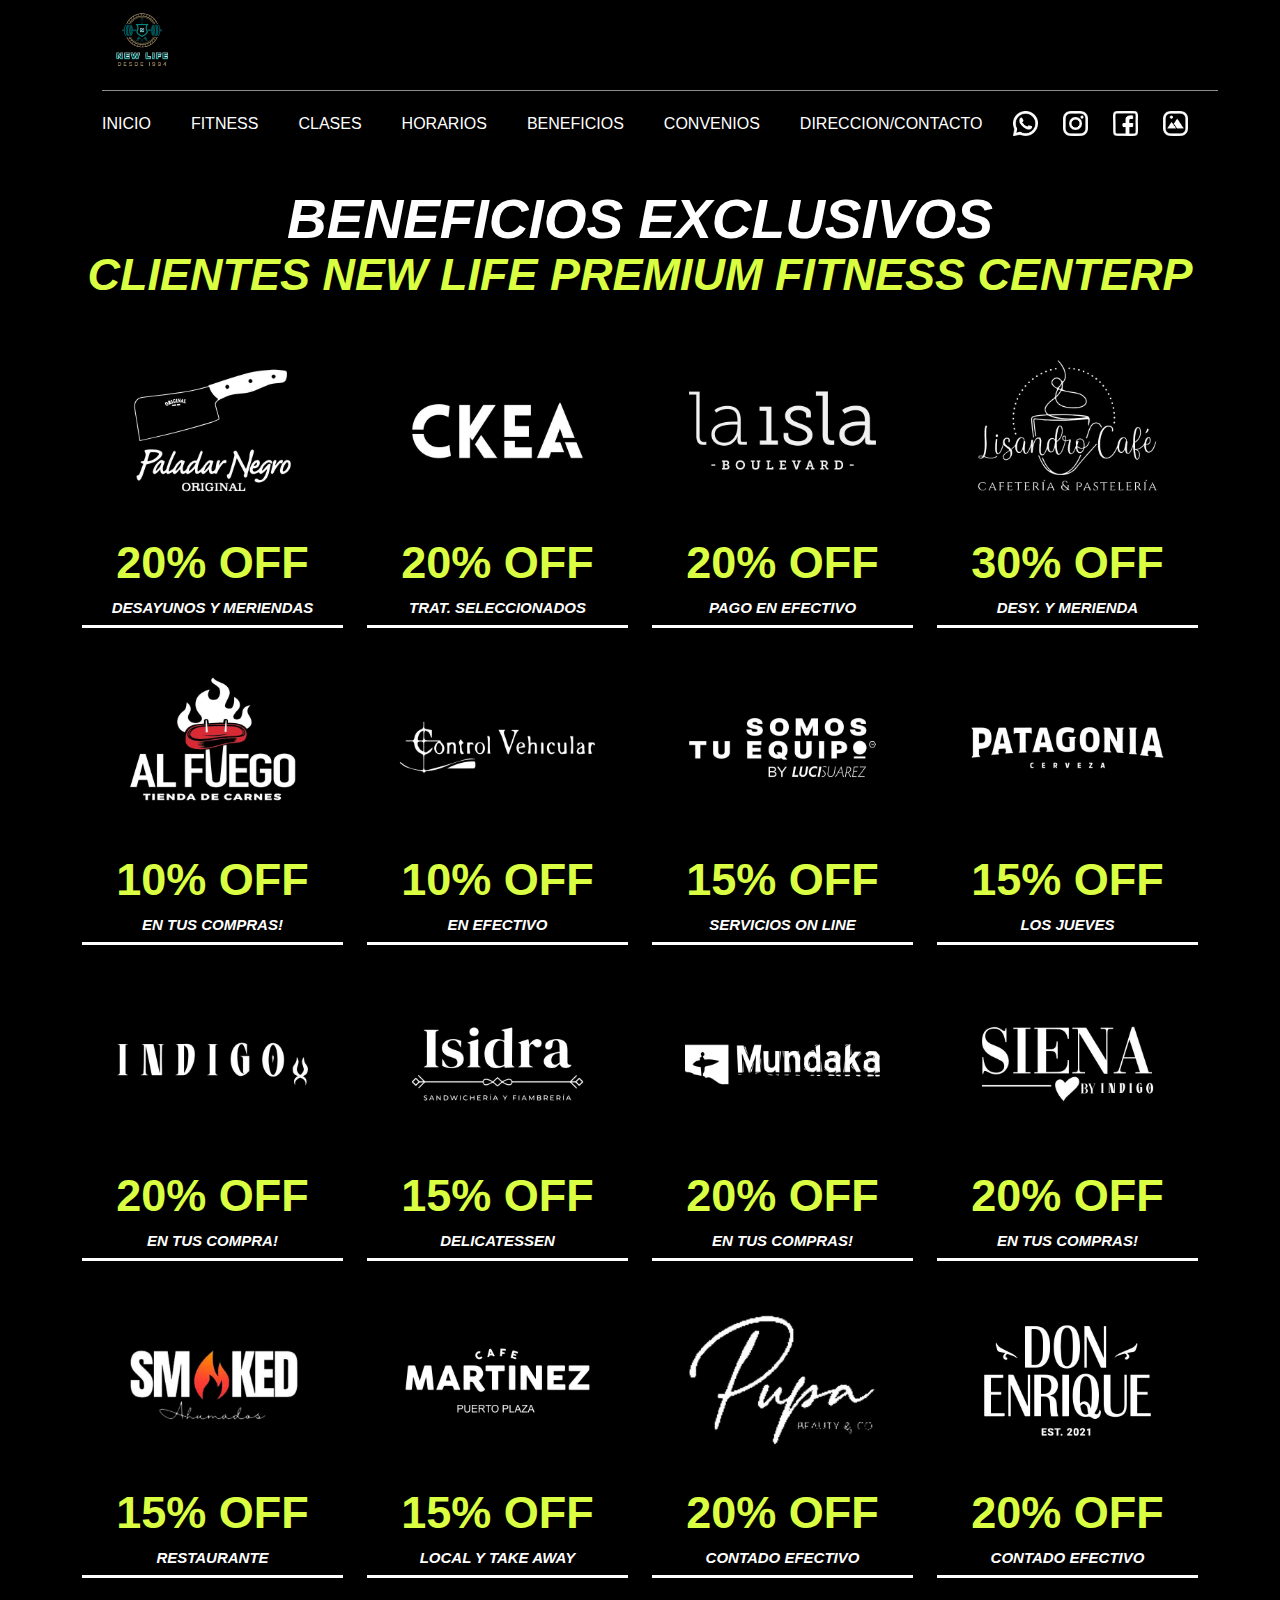
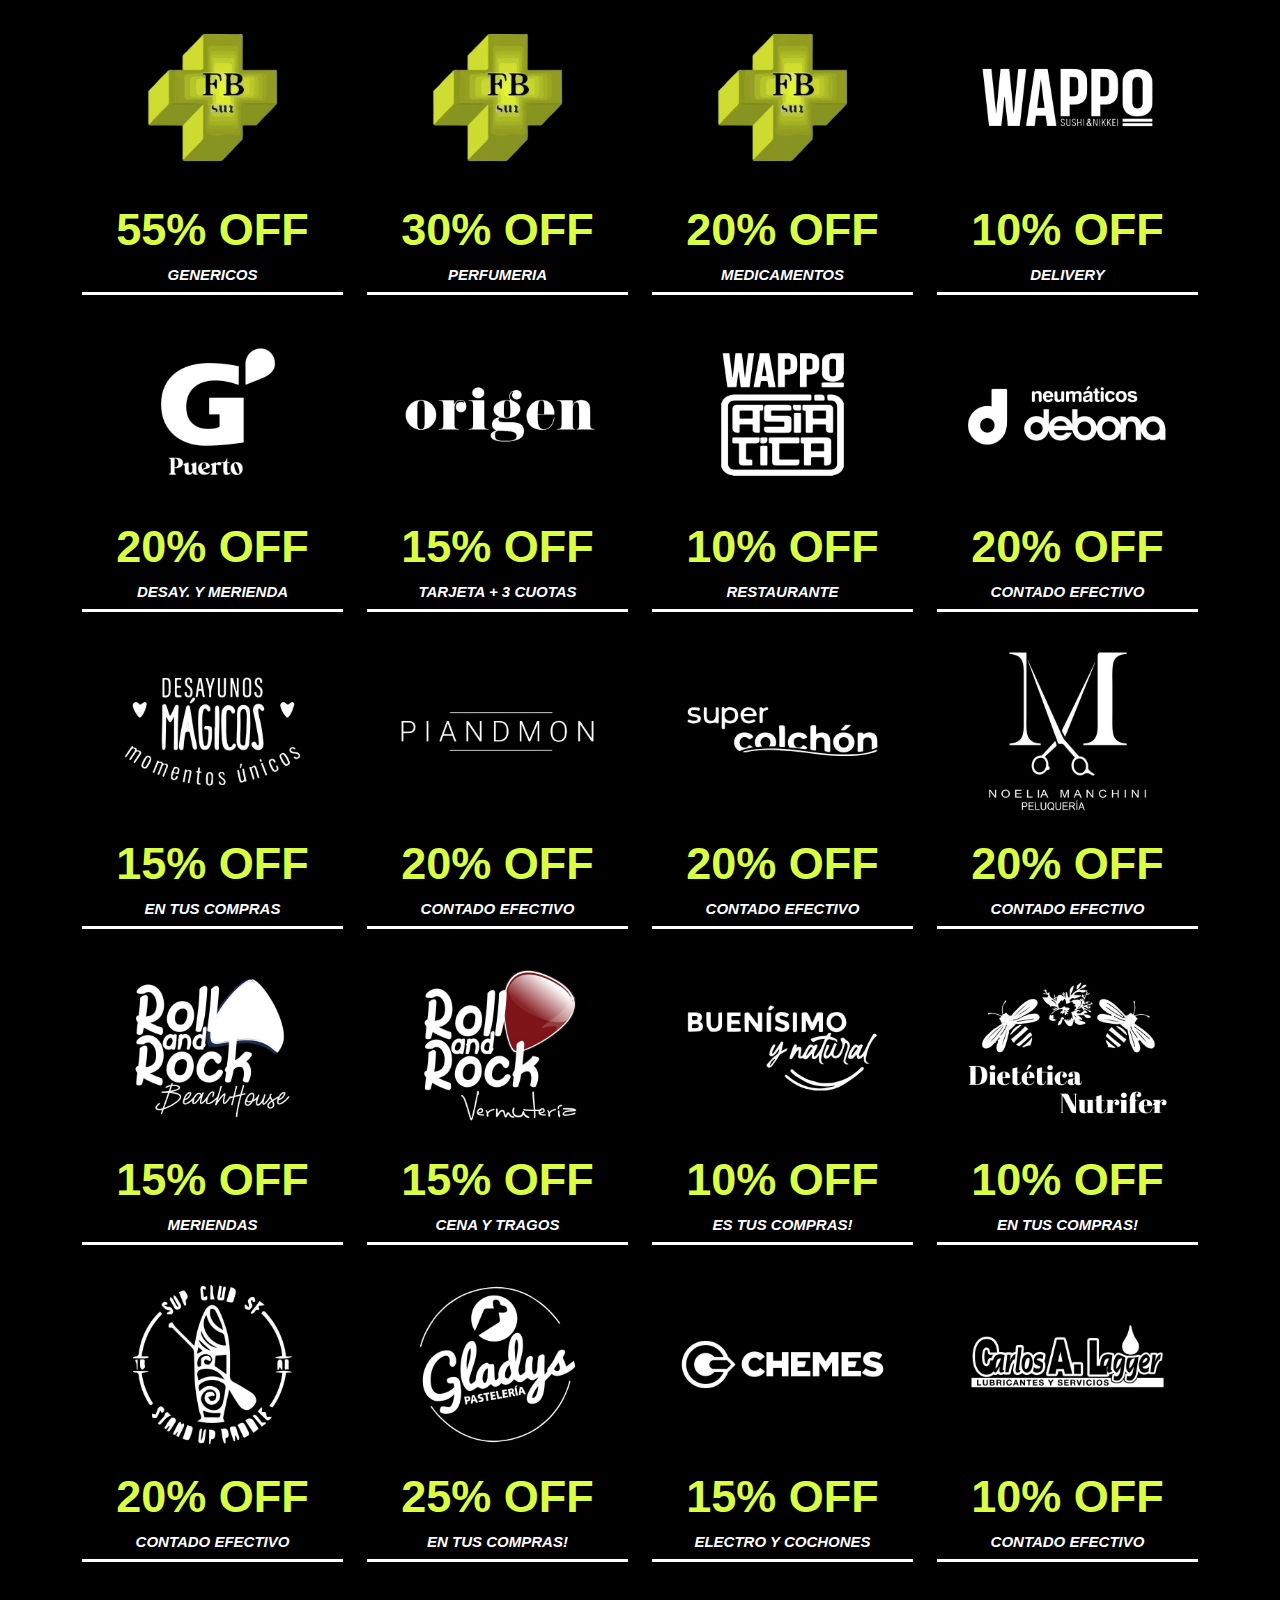
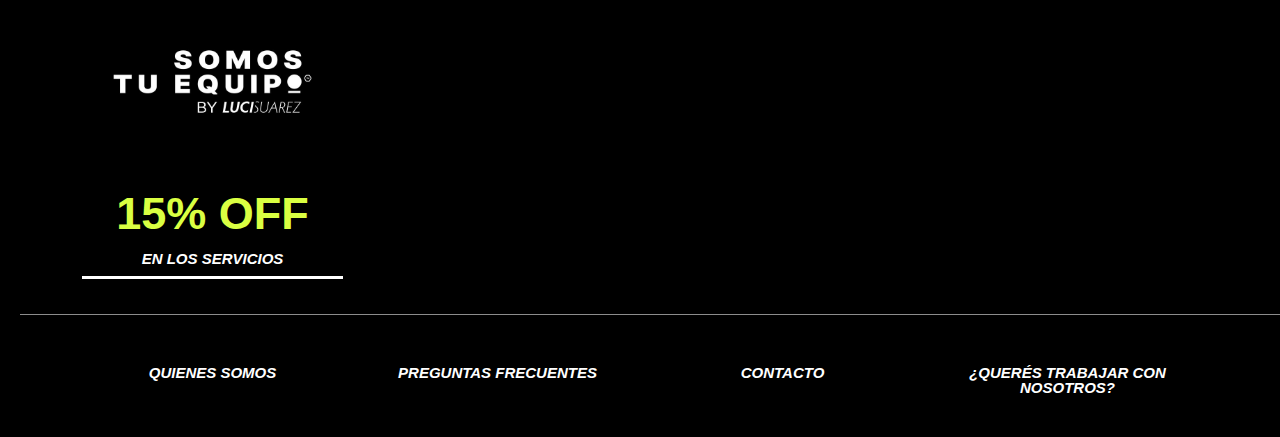
==== commit e26be7e3: "corregido rutas de enlaces de la paginas, agrgadas navbar en cada pagina que permite navegar las dem" ====
--- a/html/beneficios.html
+++ b/html/beneficios.html
@@ -16,40 +16,10 @@
     <body class="cuerpo">
         <!-- ############################################################ HEADER #############################################################################-->
         <header class="header">
-            <!-- <nav class="navbar navbar-expand-md navbar-dark">
-                <div class="container-fluid justify-content-around">
-                    <a class="navbar-brand" href="../index.html"><img src="../imagenes/landscapelogo.jpeg" width="120"
-                            alt="New Life Premium Fitness Center"></a>
-                    <button class="navbar-toggler" type="button" data-bs-toggle="collapse" data-bs-target="#navbarNav"
-                        aria-controls="navbarNav" aria-expanded="false" aria-label="Toggle navigation">
-                        <span class="navbar-toggler-icon"></span>
-                    </button>
-                    <div class="collapse navbar-collapse flex-grow-0" id="navbarNav">
-                        <ul class="navbar-nav ms-auto">
-                            <li class="nav-item">
-                                <a class="nav-link active" aria-current="page" href="../index.html"><img
-                                        src="../imagenes/volver.png" height="25" alt="volver"></a>
-                            </li>
-                            <li class="nav-item">
-                                <a class="nav-link" href="https://web.whatsapp.com/" target="_blank"><img
-                                        src="../imagenes/whatsapp2.png" height="25" alt="whatsapp"></a>
-                            </li>
-                            <li class="nav-item">
-                                <a class="nav-link" href="https://www.instagram.com" target="_blank"><img
-                                        src="../imagenes/instagram.png" height="25" alt="instagram"></a>
-                            </li>
-                            <li class="nav-item">
-                                <a class="nav-link" href="https://www.facebook.com" target="_blank"><img
-                                        src="../imagenes/facebook.png" height="25" alt="facebook"></a>
-                            </li>
-                        </ul>
-                    </div>
-                </div>
-            </nav> -->
 
             <nav class="navbar navbar-expand-md navbar-dark">
                 <div class="container">
-                    <a class="page-scroll" href="#pagina-top"><img src="../imagenes/landscapelogo.jpeg"
+                    <a class="page-scroll" href="../index.html#pagina"><img src="../imagenes/landscapelogo.jpeg"
                             alt="Logo de New Life Premium Fitness Center" width="120"></a>
                     <div class="m-gris"></div>
 
@@ -62,27 +32,27 @@
 
                     <div class="collapse navbar-collapse w-100 justify-content-between" id="navbarCollapse">
                         <ul class="navbar-nav">
-                            <li class="nav-item"><a href="#pagina-top">INICIO</a></li>
-                            <li class="nav-item"><a href="#fitness">FITNESS</a></li>
-                            <li class="nav-item"><a href="#clases">CLASES</a></li>
-                            <li class="nav-item"><a href="html/horarios.html">HORARIOS</a></li>
-                            <li class="nav-item"><a href="html/beneficios.html">BENEFICIOS</a></li>
-                            <li class="nav-item"><a href="html/convenios.html">CONVENIOS</a></li>
-                            <li class="nav-item"><a href="#contacto">CONTACTO</a></li>
+                            <li class="nav-item"><a href="../index.html#pagina">INICIO</a></li>
+                            <li class="nav-item"><a href="../index.html#fitness">FITNESS</a></li>
+                            <li class="nav-item"><a href="../index.html#clases">CLASES</a></li>
+                            <li class="nav-item"><a href="horarios.html">HORARIOS</a></li>
+                            <li class="nav-item"><a href="beneficios.html">BENEFICIOS</a></li>
+                            <li class="nav-item"><a href="convenios.html">CONVENIOS</a></li>
+                            <li class="nav-item"><a href="../index.html#contacto">DIRECCION/CONTACTO</a></li>
                         </ul>
 
                         <div class="cabecera-r">
                             <a href="https://web.whatsapp.com" target="_blank"><img src="../imagenes/whatsapp2.png"
                                     height="25"
-                                    alt="Logo de Whatsapp, representa el enlace a la pagina de Whatsapp"></a>
+                                    alt="Logo de Whatsapp, enlace a la pagina de Whatsapp"></a>
                             <a href="https://www.instagram.com" target="_blank"><img src="../imagenes/instagram.png"
                                     height="25"
-                                    alt="Logo de Instagram, representa el enlace a la pagina de Instagram"></a>
+                                    alt="Logo de Instagram, enlace a la pagina de Instagram"></a>
                             <a href="https://www.facebook.com" target="_blank"><img src="../imagenes/facebook.png"
                                     height="25"
-                                    alt="Logo de Facebook, representa el enlace a la pagina de facebook"></a>
-                            <a href="#galeria"><img src="../imagenes/galeria.png" height="25"
-                                    alt="Logo que representa el enlace que dirige a la seccion de galeria de imagenes ne la pagina principal"></a>
+                                    alt="Logo de Facebook, enlace a la pagina de facebook"></a>
+                            <a href="../index.html#galeria"><img src="../imagenes/galeria.png" height="25"
+                                    alt="Logo de enlace que dirige a la seccion de galeria de imagenes ne la pagina principal"></a>
                         </div>
                     </div>
                 </div>
@@ -106,7 +76,7 @@
                         <div class="col-lg-3 col-md-3 col-sm-4 col-xs-6">
                             <div class="beneficios">
 
-                                <img width="80% " src="../imagenes/1.jpg" alt="imagen 1">
+                                <img width="80% " src="../imagenes/1.jpg" alt="Logo de Paladar Negro">
                                 <div class="titulo-b">20% OFF</div>
                                 Desayunos y Meriendas
 
@@ -116,7 +86,7 @@
                         <div class="col-lg-3 col-md-3 col-sm-4 col-xs-6">
                             <div class="beneficios">
 
-                                <img width="80% " src="../imagenes/3.jpg" alt="imagen 2">
+                                <img width="80% " src="../imagenes/3.jpg" alt="Logo de CKEA">
                                 <div class="titulo-b">20% OFF</div>
                                 trat. seleccionados
 
@@ -126,7 +96,7 @@
                         <div class="col-lg-3 col-md-3 col-sm-4 col-xs-6">
                             <div class="beneficios">
 
-                                <img width="80% " src="../imagenes/4.jpg" alt="imagen 3">
+                                <img width="80% " src="../imagenes/4.jpg" alt="Logo de La Isla -Boulevard-">
                                 <div class="titulo-b">20% OFF</div>
                                 pago en efectivo
 
@@ -136,7 +106,7 @@
                         <div class="col-lg-3 col-md-3 col-sm-4 col-xs-6">
                             <div class="beneficios">
 
-                                <img width="80% " src="../imagenes/5.jpg" alt="imagen 4">
+                                <img width="80% " src="../imagenes/5.jpg" alt="Logo de Lisandro Cafe">
                                 <div class="titulo-b">30% OFF</div>
                                 desy. y merienda
 
@@ -146,7 +116,7 @@
                         <div class="col-lg-3 col-md-3 col-sm-4 col-xs-6">
                             <div class="beneficios">
 
-                                <img width="80% " src="../imagenes/6.jpg" alt="imagen 5">
+                                <img width="80% " src="../imagenes/6.jpg" alt="Logo de Al Fuego">
                                 <div class="titulo-b">10% OFF</div>
                                 en tus compras!
 
@@ -156,7 +126,7 @@
                         <div class="col-lg-3 col-md-3 col-sm-4 col-xs-6">
                             <div class="beneficios">
 
-                                <img width="80% " src="../imagenes/7.jpg" alt="imagen 6">
+                                <img width="80% " src="../imagenes/7.jpg" alt="Logo de  Control Vehicular">
                                 <div class="titulo-b">10% OFF</div>
                                 en efectivo
 
@@ -166,7 +136,7 @@
                         <div class="col-lg-3 col-md-3 col-sm-4 col-xs-6">
                             <div class="beneficios">
 
-                                <img width="80% " src="../imagenes/8.jpg" alt="imagen 7">
+                                <img width="80% " src="../imagenes/8.jpg" alt="Logo de Somos tu Equipo">
                                 <div class="titulo-b">15% OFF</div>
                                 servicios on line
 
@@ -176,7 +146,7 @@
                         <div class="col-lg-3 col-md-3 col-sm-4 col-xs-6">
                             <div class="beneficios">
 
-                                <img width="80% " src="../imagenes/9.jpg" alt="imagen 8">
+                                <img width="80% " src="../imagenes/9.jpg" alt="Logo de Patagonia">
                                 <div class="titulo-b">15% OFF</div>
                                 los jueves
 
@@ -186,7 +156,7 @@
                         <div class="col-lg-3 col-md-3 col-sm-4 col-xs-6">
                             <div class="beneficios">
 
-                                <img width="80% " src="../imagenes/10.jpg" alt="imagen 9">
+                                <img width="80% " src="../imagenes/10.jpg" alt="Logo de Indigo">
                                 <div class="titulo-b">20% OFF</div>
                                 en tus compra!
 
@@ -196,7 +166,7 @@
                         <div class="col-lg-3 col-md-3 col-sm-4 col-xs-6">
                             <div class="beneficios">
 
-                                <img width="80% " src="../imagenes/11.jpg" alt="imagen 10">
+                                <img width="80% " src="../imagenes/11.jpg" alt="Logo de Isidra">
                                 <div class="titulo-b">15% OFF</div>
                                 delicatessen
 
@@ -206,7 +176,7 @@
                         <div class="col-lg-3 col-md-3 col-sm-4 col-xs-6">
                             <div class="beneficios">
 
-                                <img width="80% " src="../imagenes/12.jpg" alt="imagen 11">
+                                <img width="80% " src="../imagenes/12.jpg" alt="Logo de Mundaka">
                                 <div class="titulo-b">20% OFF</div>
                                 en tus compras!
 
@@ -216,7 +186,7 @@
                         <div class="col-lg-3 col-md-3 col-sm-4 col-xs-6">
                             <div class="beneficios">
 
-                                <img width="80% " src="../imagenes/13.jpg" alt="imagen 12">
+                                <img width="80% " src="../imagenes/13.jpg" alt="Logo de Siena">
                                 <div class="titulo-b">20% OFF</div>
                                 en tus compras!
 
@@ -226,37 +196,18 @@
                         <div class="col-lg-3 col-md-3 col-sm-4 col-xs-6">
                             <div class="beneficios">
 
-                                <img width="80% " src="../imagenes/14.jpg" alt="imagen 13">
-                                <div class="titulo-b">10% OFF</div>
-                                lavado de tu auto
-
-                            </div>
-                        </div>
-
-                        <div class="col-lg-3 col-md-3 col-sm-4 col-xs-6">
-                            <div class="beneficios">
-
-                                <img width="80% " src="../imagenes/15.jpg" alt="imagen 14">
+                                <img width="80% " src="../imagenes/15.jpg" alt="Logo de Smoked">
                                 <div class="titulo-b">15% OFF</div>
                                 restaurante
 
                             </div>
                         </div>
 
-                        <div class="col-lg-3 col-md-3 col-sm-4 col-xs-6">
-                            <div class="beneficios">
-
-                                <img width="80% " src="../imagenes/16.jpg" alt="imagen 15">
-                                <div class="titulo-b">10% OFF</div>
-                                2x1 en heineken
-
-                            </div>
-                        </div>
-
-                        <div class="col-lg-3 col-md-3 col-sm-4 col-xs-6">
-                            <div class="beneficios">
-
-                                <img width="80% " src="../imagenes/17.jpg" alt="imagen 16">
+
+                        <div class="col-lg-3 col-md-3 col-sm-4 col-xs-6">
+                            <div class="beneficios">
+
+                                <img width="80% " src="../imagenes/17.jpg" alt="Logo de Cafe Martinez">
                                 <div class="titulo-b">15% OFF</div>
                                 local y take away
 
@@ -266,27 +217,27 @@
                         <div class="col-lg-3 col-md-3 col-sm-4 col-xs-6">
                             <div class="beneficios">
 
-                                <img width="80% " src="../imagenes/18.jpg" alt="imagen 17">
-                                <div class="titulo-b">20% OFF</div>
-                                contado efectivo
-
-                            </div>
-                        </div>
-
-                        <div class="col-lg-3 col-md-3 col-sm-4 col-xs-6">
-                            <div class="beneficios">
-
-                                <img width="80% " src="../imagenes/19.jpg" alt="imagen 18">
-                                <div class="titulo-b">20% OFF</div>
-                                contado efectivo
-
-                            </div>
-                        </div>
-
-                        <div class="col-lg-3 col-md-3 col-sm-4 col-xs-6">
-                            <div class="beneficios">
-
-                                <img width="80% " src="../imagenes/20.jpg" alt="imagen 19">
+                                <img width="80% " src="../imagenes/18.jpg" alt="Logo de Pupa">
+                                <div class="titulo-b">20% OFF</div>
+                                contado efectivo
+
+                            </div>
+                        </div>
+
+                        <div class="col-lg-3 col-md-3 col-sm-4 col-xs-6">
+                            <div class="beneficios">
+
+                                <img width="80% " src="../imagenes/19.jpg" alt="Logo de Don Enrique">
+                                <div class="titulo-b">20% OFF</div>
+                                contado efectivo
+
+                            </div>
+                        </div>
+
+                        <div class="col-lg-3 col-md-3 col-sm-4 col-xs-6">
+                            <div class="beneficios">
+
+                                <img width="80% " src="../imagenes/20.jpg" alt="Logo de Farmacia Sur">
                                 <div class="titulo-b">55% off</div>
                                 genericos
 
@@ -296,7 +247,7 @@
                         <div class="col-lg-3 col-md-3 col-sm-4 col-xs-6">
                             <div class="beneficios">
 
-                                <img width="80% " src="../imagenes/21.jpg" alt="imagen 20">
+                                <img width="80% " src="../imagenes/21.jpg" alt="Logo de Farmacia Sur">
                                 <div class="titulo-b">30% OFF</div>
                                 perfumeria
 
@@ -306,7 +257,7 @@
                         <div class="col-lg-3 col-md-3 col-sm-4 col-xs-6">
                             <div class="beneficios">
 
-                                <img width="80% " src="../imagenes/22.jpg" alt="imagen 21">
+                                <img width="80% " src="../imagenes/22.jpg" alt="Logo de Farmacia Sur">
                                 <div class="titulo-b">20% OFF</div>
                                 medicamentos
 
@@ -316,7 +267,7 @@
                         <div class="col-lg-3 col-md-3 col-sm-4 col-xs-6">
                             <div class="beneficios">
 
-                                <img width="80% " src="../imagenes/23.jpg" alt="imagen 22">
+                                <img width="80% " src="../imagenes/23.jpg" alt="Logo de Wappo">
                                 <div class="titulo-b">10% OFF</div>
                                 delivery
 
@@ -326,7 +277,7 @@
                         <div class="col-lg-3 col-md-3 col-sm-4 col-xs-6">
                             <div class="beneficios">
 
-                                <img width="80% " src="../imagenes/24.jpg" alt="imagen 23">
+                                <img width="80% " src="../imagenes/24.jpg" alt="Logo de G Puerto">
                                 <div class="titulo-b">20% OFF</div>
                                 desay. y merienda
 
@@ -336,7 +287,7 @@
                         <div class="col-lg-3 col-md-3 col-sm-4 col-xs-6">
                             <div class="beneficios">
 
-                                <img width="80% " src="../imagenes/25.jpg" alt="imagen 24">
+                                <img width="80% " src="../imagenes/25.jpg" alt="Logo de Origen">
                                 <div class="titulo-b">15% OFF</div>
                                 tarjeta + 3 cuotas
 
@@ -346,7 +297,7 @@
                         <div class="col-lg-3 col-md-3 col-sm-4 col-xs-6">
                             <div class="beneficios">
 
-                                <img width="80% " src="../imagenes/26.jpg" alt="imagen 25">
+                                <img width="80% " src="../imagenes/26.jpg" alt="Logo de Wappo Asiatica">
                                 <div class="titulo-b">10% OFF</div>
                                 restaurante
 
@@ -356,17 +307,17 @@
                         <div class="col-lg-3 col-md-3 col-sm-4 col-xs-6">
                             <div class="beneficios">
 
-                                <img width="80% " src="../imagenes/27.jpg" alt="imagen 26">
-                                <div class="titulo-b">20% OFF</div>
-                                contado efectivo
-
-                            </div>
-                        </div>
-
-                        <div class="col-lg-3 col-md-3 col-sm-4 col-xs-6">
-                            <div class="beneficios">
-
-                                <img width="80% " src="../imagenes/28.jpg" alt="imagen 27">
+                                <img width="80% " src="../imagenes/27.jpg" alt="Logo de Neumaticos Debona">
+                                <div class="titulo-b">20% OFF</div>
+                                contado efectivo
+
+                            </div>
+                        </div>
+
+                        <div class="col-lg-3 col-md-3 col-sm-4 col-xs-6">
+                            <div class="beneficios">
+
+                                <img width="80% " src="../imagenes/28.jpg" alt="Logo de Desayunos Magicos">
                                 <div class="titulo-b">15% OFF</div>
                                 en tus compras
 
@@ -376,37 +327,37 @@
                         <div class="col-lg-3 col-md-3 col-sm-4 col-xs-6">
                             <div class="beneficios">
 
-                                <img width="80% " src="../imagenes/29.jpg" alt="imagen 28">
-                                <div class="titulo-b">20% OFF</div>
-                                contado efectivo
-
-                            </div>
-                        </div>
-
-                        <div class="col-lg-3 col-md-3 col-sm-4 col-xs-6">
-                            <div class="beneficios">
-
-                                <img width="80% " src="../imagenes/30.jpg" alt="imagen 29">
-                                <div class="titulo-b">20% OFF</div>
-                                contado efectivo
-
-                            </div>
-                        </div>
-
-                        <div class="col-lg-3 col-md-3 col-sm-4 col-xs-6">
-                            <div class="beneficios">
-
-                                <img width="80% " src="../imagenes/31.jpg" alt="imagen 30">
-                                <div class="titulo-b">20% OFF</div>
-                                contado efectivo
-
-                            </div>
-                        </div>
-
-                        <div class="col-lg-3 col-md-3 col-sm-4 col-xs-6">
-                            <div class="beneficios">
-
-                                <img width="80% " src="../imagenes/32.jpg" alt="imagen 31">
+                                <img width="80% " src="../imagenes/29.jpg" alt="Logo de Piandmon">
+                                <div class="titulo-b">20% OFF</div>
+                                contado efectivo
+
+                            </div>
+                        </div>
+
+                        <div class="col-lg-3 col-md-3 col-sm-4 col-xs-6">
+                            <div class="beneficios">
+
+                                <img width="80% " src="../imagenes/30.jpg" alt="Logo de Super Colchon">
+                                <div class="titulo-b">20% OFF</div>
+                                contado efectivo
+
+                            </div>
+                        </div>
+
+                        <div class="col-lg-3 col-md-3 col-sm-4 col-xs-6">
+                            <div class="beneficios">
+
+                                <img width="80% " src="../imagenes/31.jpg" alt="Logo de Noelia Manchini Peluqueria">
+                                <div class="titulo-b">20% OFF</div>
+                                contado efectivo
+
+                            </div>
+                        </div>
+
+                        <div class="col-lg-3 col-md-3 col-sm-4 col-xs-6">
+                            <div class="beneficios">
+
+                                <img width="80% " src="../imagenes/32.jpg" alt="Logo de Rock and Roll BeachHouse">
                                 <div class="titulo-b">15% OFF</div>
                                 meriendas
 
@@ -416,7 +367,7 @@
                         <div class="col-lg-3 col-md-3 col-sm-4 col-xs-6">
                             <div class="beneficios">
 
-                                <img width="80% " src="../imagenes/33.jpg" alt="imagen 32">
+                                <img width="80% " src="../imagenes/33.jpg" alt="Logo de Rock and Roll Vermuteria">
                                 <div class="titulo-b">15% OFF</div>
                                 cena y tragos
 
@@ -426,7 +377,7 @@
                         <div class="col-lg-3 col-md-3 col-sm-4 col-xs-6">
                             <div class="beneficios">
 
-                                <img width="80% " src="../imagenes/34.jpg" alt="imagen 33">
+                                <img width="80% " src="../imagenes/34.jpg" alt="Logo de Buenisimo y Natural">
                                 <div class="titulo-b">10% OFF</div>
                                 es tus compras!
 
@@ -436,7 +387,7 @@
                         <div class="col-lg-3 col-md-3 col-sm-4 col-xs-6">
                             <div class="beneficios">
 
-                                <img width="80% " src="../imagenes/35.jpg" alt="imagen 34">
+                                <img width="80% " src="../imagenes/35.jpg" alt="Logo de Dietetica Nutrifer">
                                 <div class="titulo-b">10% OFF</div>
                                 en tus compras!
 
@@ -446,17 +397,17 @@
                         <div class="col-lg-3 col-md-3 col-sm-4 col-xs-6">
                             <div class="beneficios">
 
-                                <img width="80% " src="../imagenes/36.jpg" alt="imagen 35">
-                                <div class="titulo-b">20% OFF</div>
-                                contado efectivo
-
-                            </div>
-                        </div>
-
-                        <div class="col-lg-3 col-md-3 col-sm-4 col-xs-6">
-                            <div class="beneficios">
-
-                                <img width="80% " src="../imagenes/37.jpg" alt="imagen 36">
+                                <img width="80% " src="../imagenes/36.jpg" alt="Logo de Sup Club Santa Fe">
+                                <div class="titulo-b">20% OFF</div>
+                                contado efectivo
+
+                            </div>
+                        </div>
+
+                        <div class="col-lg-3 col-md-3 col-sm-4 col-xs-6">
+                            <div class="beneficios">
+
+                                <img width="80% " src="../imagenes/37.jpg" alt="Logo de Gladys Pasteleria">
                                 <div class="titulo-b">25% OFF</div>
                                 en tus compras!
 
@@ -466,7 +417,7 @@
                         <div class="col-lg-3 col-md-3 col-sm-4 col-xs-6">
                             <div class="beneficios">
 
-                                <img width="80% " src="../imagenes/38.jpg" alt="imagen 37">
+                                <img width="80% " src="../imagenes/38.jpg" alt="Logo de Chemes">
                                 <div class="titulo-b">15% OFF</div>
                                 electro y cochones
 
@@ -476,17 +427,17 @@
                         <div class="col-lg-3 col-md-3 col-sm-4 col-xs-6">
                             <div class="beneficios">
 
-                                <img width="80% " src="../imagenes/39.jpg" alt="imagen 38">
-                                <div class="titulo-b">10% OFF</div>
-                                contado efectivo
-
-                            </div>
-                        </div>
-
-                        <div class="col-lg-3 col-md-3 col-sm-4 col-xs-6">
-                            <div class="beneficios">
-
-                                <img width="80% " src="../imagenes/40.jpg" alt="imagen 39">
+                                <img width="80% " src="../imagenes/39.jpg" alt="Logo de Carlos A. Lagger">
+                                <div class="titulo-b">10% OFF</div>
+                                contado efectivo
+
+                            </div>
+                        </div>
+
+                        <div class="col-lg-3 col-md-3 col-sm-4 col-xs-6">
+                            <div class="beneficios">
+
+                                <img width="80% " src="../imagenes/40.jpg" alt="Logo de Somos tu Equipo by Luci Suarez">
                                 <div class="titulo-b">15% OFF</div>
                                 en los servicios
 
@@ -507,15 +458,15 @@
             <div class="container">
                 <div class="row">
                     <div class="col-lg-3 col-md-3 col-sm-3 col-12">
-                        <div class="titulo-f"><a href="../html/quienes-somos.html">quienes somos</a></div>
+                        <div class="titulo-f"><a href="quienes-somos.html">quienes somos</a></div>
                     </div>
 
                     <div class="col-lg-3 col-md-3 col-sm-3 col-12">
-                        <div class="titulo-f"><a href="../html/preguntas-frecuentes.html">preguntas frecuentes</a></div>
+                        <div class="titulo-f"><a href="preguntas-frecuentes.html">preguntas frecuentes</a></div>
                     </div>
 
                     <div class="col-lg-3 col-md-3 col-sm-3 col-12">
-                        <div class="titulo-f"><a href="../html/contacto.html">contacto</a></div>
+                        <div class="titulo-f"><a href="contacto.html">contacto</a></div>
                     </div>
 
                     <div class="col-lg-3 col-md-3 col-sm-3 col-12">
--- a/css/estilos.css
+++ b/css/estilos.css
@@ -206,6 +206,7 @@
     font-weight: 900;
     text-transform: uppercase;
     line-height: 55px;
+    /*margin-top: 30px;*/
 }
 
 /* ############################################################ SECCION 2 ############################################################################# */
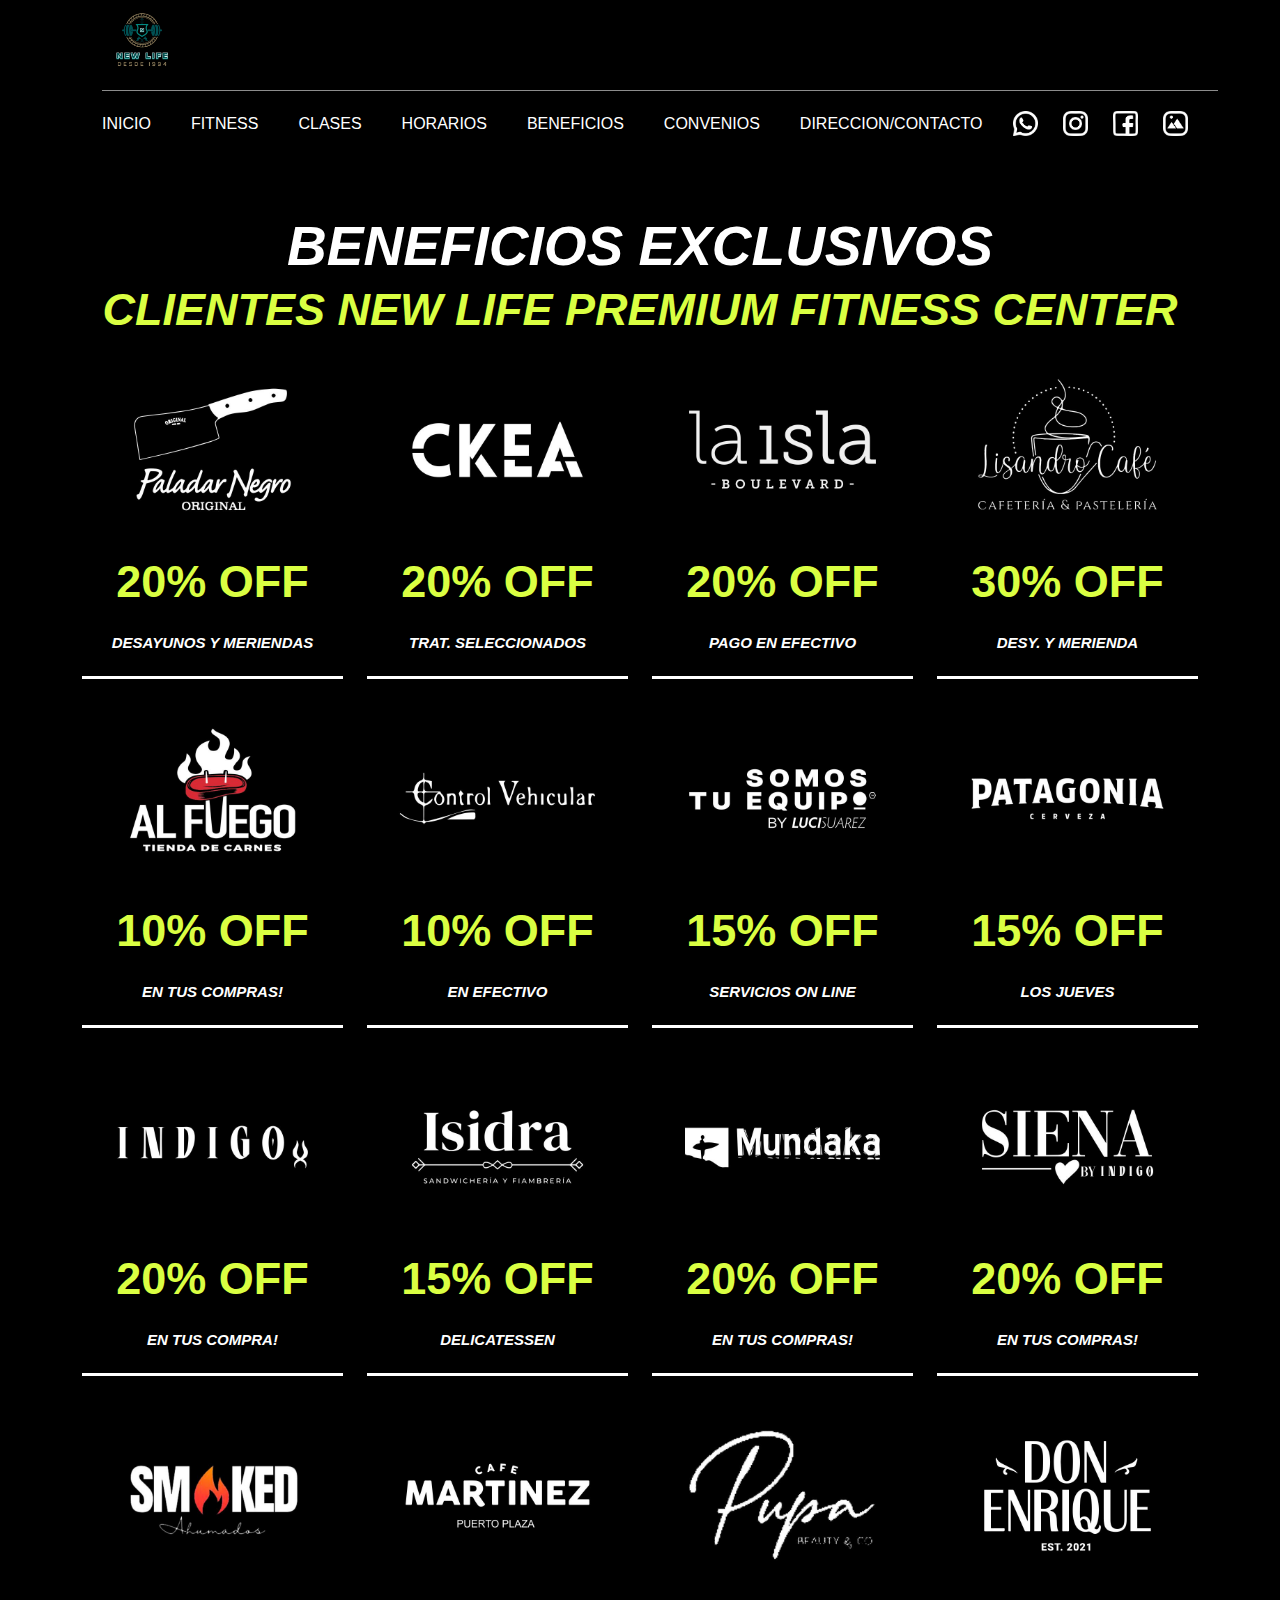
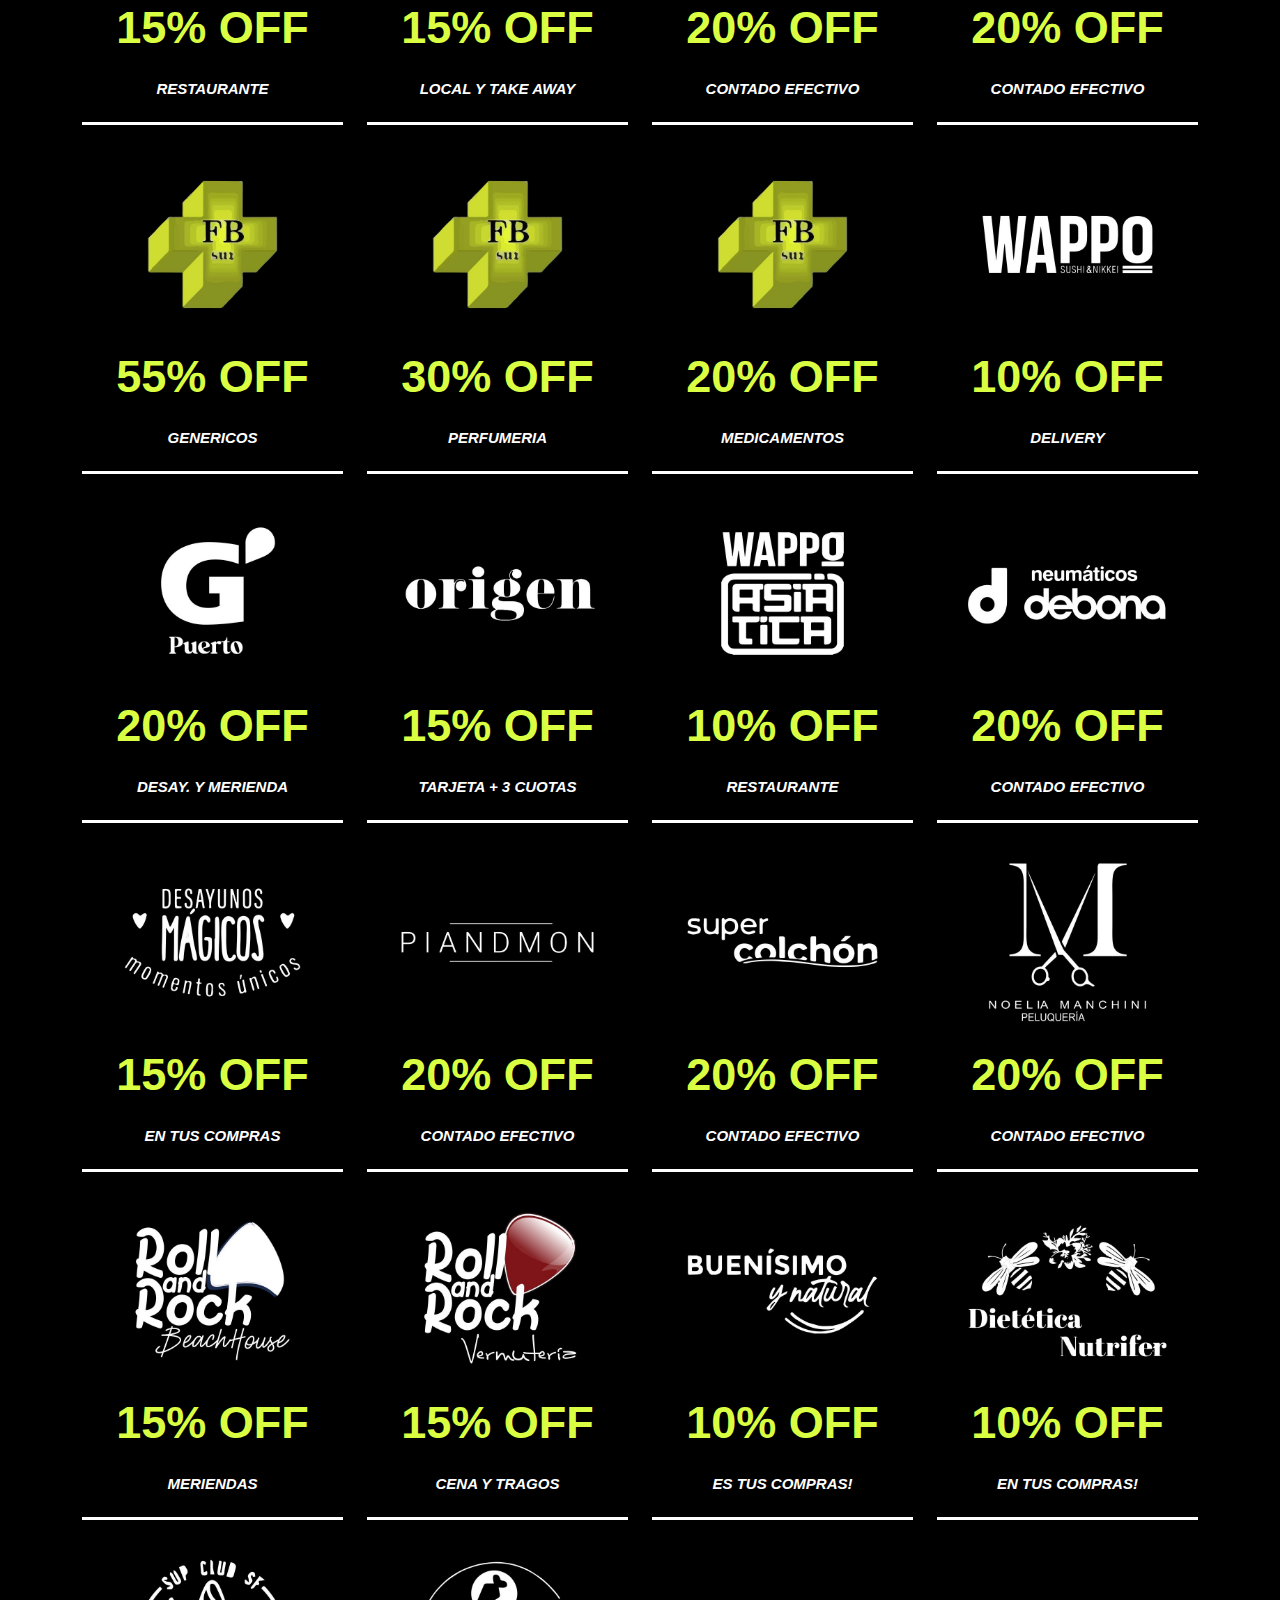
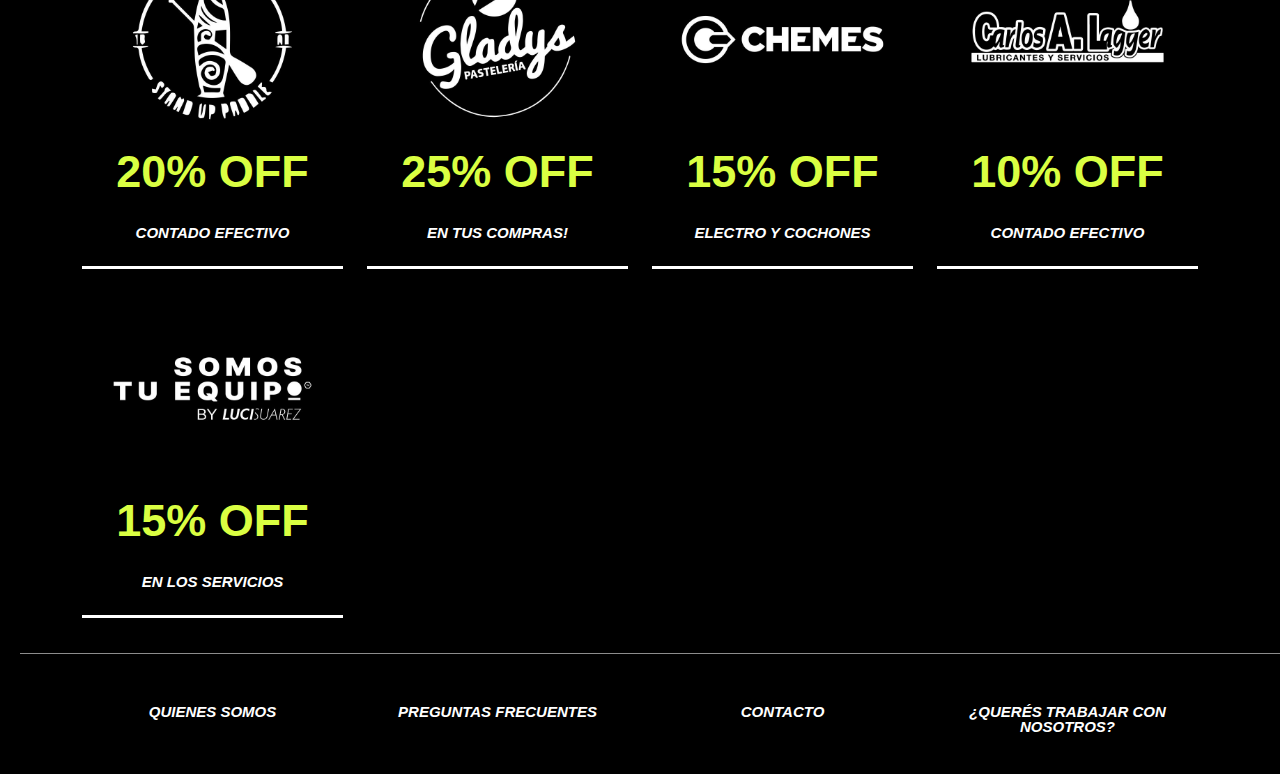
==== commit c523323b: "saque los br y listos los texto en su contenedor correspodiente para textos, falta completar la pagi" ====
--- a/html/beneficios.html
+++ b/html/beneficios.html
@@ -64,382 +64,380 @@
         <main>
 
             <section id="" class="socio-seccion">
-                <br>
-                <br>
-                <div class="titulo-beneficios">beneficios Exclusivos</div>
-                <div class="titulo-b2">clientes New Life Premium Fitness Centerp </div>
-                <br>
-
+                
+                <h1  class="titulo-beneficios">beneficios Exclusivos</h1>
+                <h2 class="titulo-b2">clientes New Life Premium Fitness Center </h2>
+                
                 <div class="container">
                     <div class="row">
 
                         <div class="col-lg-3 col-md-3 col-sm-4 col-xs-6">
                             <div class="beneficios">
 
-                                <img width="80% " src="../imagenes/1.jpg" alt="Logo de Paladar Negro">
-                                <div class="titulo-b">20% OFF</div>
-                                Desayunos y Meriendas
-
-                            </div>
-                        </div>
-
-                        <div class="col-lg-3 col-md-3 col-sm-4 col-xs-6">
-                            <div class="beneficios">
-
-                                <img width="80% " src="../imagenes/3.jpg" alt="Logo de CKEA">
-                                <div class="titulo-b">20% OFF</div>
-                                trat. seleccionados
-
-                            </div>
-                        </div>
-
-                        <div class="col-lg-3 col-md-3 col-sm-4 col-xs-6">
-                            <div class="beneficios">
-
-                                <img width="80% " src="../imagenes/4.jpg" alt="Logo de La Isla -Boulevard-">
-                                <div class="titulo-b">20% OFF</div>
-                                pago en efectivo
-
-                            </div>
-                        </div>
-
-                        <div class="col-lg-3 col-md-3 col-sm-4 col-xs-6">
-                            <div class="beneficios">
-
-                                <img width="80% " src="../imagenes/5.jpg" alt="Logo de Lisandro Cafe">
-                                <div class="titulo-b">30% OFF</div>
-                                desy. y merienda
-
-                            </div>
-                        </div>
-
-                        <div class="col-lg-3 col-md-3 col-sm-4 col-xs-6">
-                            <div class="beneficios">
-
-                                <img width="80% " src="../imagenes/6.jpg" alt="Logo de Al Fuego">
-                                <div class="titulo-b">10% OFF</div>
-                                en tus compras!
-
-                            </div>
-                        </div>
-
-                        <div class="col-lg-3 col-md-3 col-sm-4 col-xs-6">
-                            <div class="beneficios">
-
-                                <img width="80% " src="../imagenes/7.jpg" alt="Logo de  Control Vehicular">
-                                <div class="titulo-b">10% OFF</div>
-                                en efectivo
-
-                            </div>
-                        </div>
-
-                        <div class="col-lg-3 col-md-3 col-sm-4 col-xs-6">
-                            <div class="beneficios">
-
-                                <img width="80% " src="../imagenes/8.jpg" alt="Logo de Somos tu Equipo">
-                                <div class="titulo-b">15% OFF</div>
-                                servicios on line
-
-                            </div>
-                        </div>
-
-                        <div class="col-lg-3 col-md-3 col-sm-4 col-xs-6">
-                            <div class="beneficios">
-
-                                <img width="80% " src="../imagenes/9.jpg" alt="Logo de Patagonia">
-                                <div class="titulo-b">15% OFF</div>
-                                los jueves
-
-                            </div>
-                        </div>
-
-                        <div class="col-lg-3 col-md-3 col-sm-4 col-xs-6">
-                            <div class="beneficios">
-
-                                <img width="80% " src="../imagenes/10.jpg" alt="Logo de Indigo">
-                                <div class="titulo-b">20% OFF</div>
-                                en tus compra!
-
-                            </div>
-                        </div>
-
-                        <div class="col-lg-3 col-md-3 col-sm-4 col-xs-6">
-                            <div class="beneficios">
-
-                                <img width="80% " src="../imagenes/11.jpg" alt="Logo de Isidra">
-                                <div class="titulo-b">15% OFF</div>
-                                delicatessen
-
-                            </div>
-                        </div>
-
-                        <div class="col-lg-3 col-md-3 col-sm-4 col-xs-6">
-                            <div class="beneficios">
-
-                                <img width="80% " src="../imagenes/12.jpg" alt="Logo de Mundaka">
-                                <div class="titulo-b">20% OFF</div>
-                                en tus compras!
-
-                            </div>
-                        </div>
-
-                        <div class="col-lg-3 col-md-3 col-sm-4 col-xs-6">
-                            <div class="beneficios">
-
-                                <img width="80% " src="../imagenes/13.jpg" alt="Logo de Siena">
-                                <div class="titulo-b">20% OFF</div>
-                                en tus compras!
-
-                            </div>
-                        </div>
-
-                        <div class="col-lg-3 col-md-3 col-sm-4 col-xs-6">
-                            <div class="beneficios">
-
-                                <img width="80% " src="../imagenes/15.jpg" alt="Logo de Smoked">
-                                <div class="titulo-b">15% OFF</div>
-                                restaurante
-
-                            </div>
-                        </div>
-
-
-                        <div class="col-lg-3 col-md-3 col-sm-4 col-xs-6">
-                            <div class="beneficios">
-
-                                <img width="80% " src="../imagenes/17.jpg" alt="Logo de Cafe Martinez">
-                                <div class="titulo-b">15% OFF</div>
-                                local y take away
-
-                            </div>
-                        </div>
-
-                        <div class="col-lg-3 col-md-3 col-sm-4 col-xs-6">
-                            <div class="beneficios">
-
-                                <img width="80% " src="../imagenes/18.jpg" alt="Logo de Pupa">
-                                <div class="titulo-b">20% OFF</div>
-                                contado efectivo
-
-                            </div>
-                        </div>
-
-                        <div class="col-lg-3 col-md-3 col-sm-4 col-xs-6">
-                            <div class="beneficios">
-
-                                <img width="80% " src="../imagenes/19.jpg" alt="Logo de Don Enrique">
-                                <div class="titulo-b">20% OFF</div>
-                                contado efectivo
-
-                            </div>
-                        </div>
-
-                        <div class="col-lg-3 col-md-3 col-sm-4 col-xs-6">
-                            <div class="beneficios">
-
-                                <img width="80% " src="../imagenes/20.jpg" alt="Logo de Farmacia Sur">
-                                <div class="titulo-b">55% off</div>
-                                genericos
-
-                            </div>
-                        </div>
-
-                        <div class="col-lg-3 col-md-3 col-sm-4 col-xs-6">
-                            <div class="beneficios">
-
-                                <img width="80% " src="../imagenes/21.jpg" alt="Logo de Farmacia Sur">
-                                <div class="titulo-b">30% OFF</div>
-                                perfumeria
-
-                            </div>
-                        </div>
-
-                        <div class="col-lg-3 col-md-3 col-sm-4 col-xs-6">
-                            <div class="beneficios">
-
-                                <img width="80% " src="../imagenes/22.jpg" alt="Logo de Farmacia Sur">
-                                <div class="titulo-b">20% OFF</div>
-                                medicamentos
-
-                            </div>
-                        </div>
-
-                        <div class="col-lg-3 col-md-3 col-sm-4 col-xs-6">
-                            <div class="beneficios">
-
-                                <img width="80% " src="../imagenes/23.jpg" alt="Logo de Wappo">
-                                <div class="titulo-b">10% OFF</div>
-                                delivery
-
-                            </div>
-                        </div>
-
-                        <div class="col-lg-3 col-md-3 col-sm-4 col-xs-6">
-                            <div class="beneficios">
-
-                                <img width="80% " src="../imagenes/24.jpg" alt="Logo de G Puerto">
-                                <div class="titulo-b">20% OFF</div>
-                                desay. y merienda
-
-                            </div>
-                        </div>
-
-                        <div class="col-lg-3 col-md-3 col-sm-4 col-xs-6">
-                            <div class="beneficios">
-
-                                <img width="80% " src="../imagenes/25.jpg" alt="Logo de Origen">
-                                <div class="titulo-b">15% OFF</div>
-                                tarjeta + 3 cuotas
-
-                            </div>
-                        </div>
-
-                        <div class="col-lg-3 col-md-3 col-sm-4 col-xs-6">
-                            <div class="beneficios">
-
-                                <img width="80% " src="../imagenes/26.jpg" alt="Logo de Wappo Asiatica">
-                                <div class="titulo-b">10% OFF</div>
-                                restaurante
-
-                            </div>
-                        </div>
-
-                        <div class="col-lg-3 col-md-3 col-sm-4 col-xs-6">
-                            <div class="beneficios">
-
-                                <img width="80% " src="../imagenes/27.jpg" alt="Logo de Neumaticos Debona">
-                                <div class="titulo-b">20% OFF</div>
-                                contado efectivo
-
-                            </div>
-                        </div>
-
-                        <div class="col-lg-3 col-md-3 col-sm-4 col-xs-6">
-                            <div class="beneficios">
-
-                                <img width="80% " src="../imagenes/28.jpg" alt="Logo de Desayunos Magicos">
-                                <div class="titulo-b">15% OFF</div>
-                                en tus compras
-
-                            </div>
-                        </div>
-
-                        <div class="col-lg-3 col-md-3 col-sm-4 col-xs-6">
-                            <div class="beneficios">
-
-                                <img width="80% " src="../imagenes/29.jpg" alt="Logo de Piandmon">
-                                <div class="titulo-b">20% OFF</div>
-                                contado efectivo
-
-                            </div>
-                        </div>
-
-                        <div class="col-lg-3 col-md-3 col-sm-4 col-xs-6">
-                            <div class="beneficios">
-
-                                <img width="80% " src="../imagenes/30.jpg" alt="Logo de Super Colchon">
-                                <div class="titulo-b">20% OFF</div>
-                                contado efectivo
-
-                            </div>
-                        </div>
-
-                        <div class="col-lg-3 col-md-3 col-sm-4 col-xs-6">
-                            <div class="beneficios">
-
-                                <img width="80% " src="../imagenes/31.jpg" alt="Logo de Noelia Manchini Peluqueria">
-                                <div class="titulo-b">20% OFF</div>
-                                contado efectivo
-
-                            </div>
-                        </div>
-
-                        <div class="col-lg-3 col-md-3 col-sm-4 col-xs-6">
-                            <div class="beneficios">
-
-                                <img width="80% " src="../imagenes/32.jpg" alt="Logo de Rock and Roll BeachHouse">
-                                <div class="titulo-b">15% OFF</div>
-                                meriendas
-
-                            </div>
-                        </div>
-
-                        <div class="col-lg-3 col-md-3 col-sm-4 col-xs-6">
-                            <div class="beneficios">
-
-                                <img width="80% " src="../imagenes/33.jpg" alt="Logo de Rock and Roll Vermuteria">
-                                <div class="titulo-b">15% OFF</div>
-                                cena y tragos
-
-                            </div>
-                        </div>
-
-                        <div class="col-lg-3 col-md-3 col-sm-4 col-xs-6">
-                            <div class="beneficios">
-
-                                <img width="80% " src="../imagenes/34.jpg" alt="Logo de Buenisimo y Natural">
-                                <div class="titulo-b">10% OFF</div>
-                                es tus compras!
-
-                            </div>
-                        </div>
-
-                        <div class="col-lg-3 col-md-3 col-sm-4 col-xs-6">
-                            <div class="beneficios">
-
-                                <img width="80% " src="../imagenes/35.jpg" alt="Logo de Dietetica Nutrifer">
-                                <div class="titulo-b">10% OFF</div>
-                                en tus compras!
-
-                            </div>
-                        </div>
-
-                        <div class="col-lg-3 col-md-3 col-sm-4 col-xs-6">
-                            <div class="beneficios">
-
-                                <img width="80% " src="../imagenes/36.jpg" alt="Logo de Sup Club Santa Fe">
-                                <div class="titulo-b">20% OFF</div>
-                                contado efectivo
-
-                            </div>
-                        </div>
-
-                        <div class="col-lg-3 col-md-3 col-sm-4 col-xs-6">
-                            <div class="beneficios">
-
-                                <img width="80% " src="../imagenes/37.jpg" alt="Logo de Gladys Pasteleria">
-                                <div class="titulo-b">25% OFF</div>
-                                en tus compras!
-
-                            </div>
-                        </div>
-
-                        <div class="col-lg-3 col-md-3 col-sm-4 col-xs-6">
-                            <div class="beneficios">
-
-                                <img width="80% " src="../imagenes/38.jpg" alt="Logo de Chemes">
-                                <div class="titulo-b">15% OFF</div>
-                                electro y cochones
-
-                            </div>
-                        </div>
-
-                        <div class="col-lg-3 col-md-3 col-sm-4 col-xs-6">
-                            <div class="beneficios">
-
-                                <img width="80% " src="../imagenes/39.jpg" alt="Logo de Carlos A. Lagger">
-                                <div class="titulo-b">10% OFF</div>
-                                contado efectivo
-
-                            </div>
-                        </div>
-
-                        <div class="col-lg-3 col-md-3 col-sm-4 col-xs-6">
-                            <div class="beneficios">
-
-                                <img width="80% " src="../imagenes/40.jpg" alt="Logo de Somos tu Equipo by Luci Suarez">
-                                <div class="titulo-b">15% OFF</div>
-                                en los servicios
+                                <img src="../imagenes/1.jpg" alt="Logo de Paladar Negro">
+                                <p class="titulo-b">20% OFF</p>
+                                <p>Desayunos y Meriendas</p>
+
+                            </div>
+                        </div>
+
+                        <div class="col-lg-3 col-md-3 col-sm-4 col-xs-6">
+                            <div class="beneficios">
+
+                                <img  src="../imagenes/3.jpg" alt="Logo de CKEA">
+                                <p class="titulo-b">20% OFF</p>
+                                <p>trat. seleccionados</p>
+
+                            </div>
+                        </div>
+
+                        <div class="col-lg-3 col-md-3 col-sm-4 col-xs-6">
+                            <div class="beneficios">
+
+                                <img  src="../imagenes/4.jpg" alt="Logo de La Isla -Boulevard-">
+                                <p class="titulo-b">20% OFF</p>
+                                <p>pago en efectivo</p>
+
+                            </div>
+                        </div>
+
+                        <div class="col-lg-3 col-md-3 col-sm-4 col-xs-6">
+                            <div class="beneficios">
+
+                                <img  src="../imagenes/5.jpg" alt="Logo de Lisandro Cafe">
+                                <p class="titulo-b">30% OFF</p>
+                                <p>desy. y merienda</p>
+
+                            </div>
+                        </div>
+
+                        <div class="col-lg-3 col-md-3 col-sm-4 col-xs-6">
+                            <div class="beneficios">
+
+                                <img  src="../imagenes/6.jpg" alt="Logo de Al Fuego">
+                                <p class="titulo-b">10% OFF</p>
+                                <p>en tus compras!</p>
+
+                            </div>
+                        </div>
+
+                        <div class="col-lg-3 col-md-3 col-sm-4 col-xs-6">
+                            <div class="beneficios">
+
+                                <img  src="../imagenes/7.jpg" alt="Logo de  Control Vehicular">
+                                <p class="titulo-b">10% OFF</p>
+                                <p>en efectivo</p>
+
+                            </div>
+                        </div>
+
+                        <div class="col-lg-3 col-md-3 col-sm-4 col-xs-6">
+                            <div class="beneficios">
+
+                                <img  src="../imagenes/8.jpg" alt="Logo de Somos tu Equipo">
+                                <p class="titulo-b">15% OFF</p>
+                                <p>servicios on line</p>
+
+                            </div>
+                        </div>
+
+                        <div class="col-lg-3 col-md-3 col-sm-4 col-xs-6">
+                            <div class="beneficios">
+
+                                <img  src="../imagenes/9.jpg" alt="Logo de Patagonia">
+                                <p class="titulo-b">15% OFF</p>
+                                <p>los jueves</p>
+
+                            </div>
+                        </div>
+
+                        <div class="col-lg-3 col-md-3 col-sm-4 col-xs-6">
+                            <div class="beneficios">
+
+                                <img  src="../imagenes/10.jpg" alt="Logo de Indigo">
+                                <p class="titulo-b">20% OFF</p>
+                                <p>en tus compra!</p>
+
+                            </div>
+                        </div>
+
+                        <div class="col-lg-3 col-md-3 col-sm-4 col-xs-6">
+                            <div class="beneficios">
+
+                                <img  src="../imagenes/11.jpg" alt="Logo de Isidra">
+                                <p class="titulo-b">15% OFF</p>
+                                <p>delicatessen</p>
+
+                            </div>
+                        </div>
+
+                        <div class="col-lg-3 col-md-3 col-sm-4 col-xs-6">
+                            <div class="beneficios">
+
+                                <img  src="../imagenes/12.jpg" alt="Logo de Mundaka">
+                                <p class="titulo-b">20% OFF</p>
+                                <p>en tus compras!</p>
+
+                            </div>
+                        </div>
+
+                        <div class="col-lg-3 col-md-3 col-sm-4 col-xs-6">
+                            <div class="beneficios">
+
+                                <img  src="../imagenes/13.jpg" alt="Logo de Siena">
+                                <p class="titulo-b">20% OFF</p>
+                                <p>en tus compras!</p>
+
+                            </div>
+                        </div>
+
+                        <div class="col-lg-3 col-md-3 col-sm-4 col-xs-6">
+                            <div class="beneficios">
+
+                                <img  src="../imagenes/15.jpg" alt="Logo de Smoked">
+                                <p class="titulo-b">15% OFF</p>
+                                <p>restaurante</p>
+
+                            </div>
+                        </div>
+
+
+                        <div class="col-lg-3 col-md-3 col-sm-4 col-xs-6">
+                            <div class="beneficios">
+
+                                <img  src="../imagenes/17.jpg" alt="Logo de Cafe Martinez">
+                                <p class="titulo-b">15% OFF</p>
+                                <p>local y take away</p>
+
+                            </div>
+                        </div>
+
+                        <div class="col-lg-3 col-md-3 col-sm-4 col-xs-6">
+                            <div class="beneficios">
+
+                                <img  src="../imagenes/18.jpg" alt="Logo de Pupa">
+                                <p class="titulo-b">20% OFF</p>
+                                <p>contado efectivo</p>
+
+                            </div>
+                        </div>
+
+                        <div class="col-lg-3 col-md-3 col-sm-4 col-xs-6">
+                            <div class="beneficios">
+
+                                <img  src="../imagenes/19.jpg" alt="Logo de Don Enrique">
+                                <p class="titulo-b">20% OFF</p>
+                                <p>contado efectivo</p>
+
+                            </div>
+                        </div>
+
+                        <div class="col-lg-3 col-md-3 col-sm-4 col-xs-6">
+                            <div class="beneficios">
+
+                                <img  src="../imagenes/20.jpg" alt="Logo de Farmacia Sur">
+                                <p class="titulo-b">55% off</p>
+                                <p>genericos</p>
+
+                            </div>
+                        </div>
+
+                        <div class="col-lg-3 col-md-3 col-sm-4 col-xs-6">
+                            <div class="beneficios">
+
+                                <img  src="../imagenes/21.jpg" alt="Logo de Farmacia Sur">
+                                <p class="titulo-b">30% OFF</p>
+                                <p>perfumeria</p>
+
+                            </div>
+                        </div>
+
+                        <div class="col-lg-3 col-md-3 col-sm-4 col-xs-6">
+                            <div class="beneficios">
+
+                                <img  src="../imagenes/22.jpg" alt="Logo de Farmacia Sur">
+                                <p class="titulo-b">20% OFF</p>
+                                <p>medicamentos</p>
+
+                            </div>
+                        </div>
+
+                        <div class="col-lg-3 col-md-3 col-sm-4 col-xs-6">
+                            <div class="beneficios">
+
+                                <img  src="../imagenes/23.jpg" alt="Logo de Wappo">
+                                <p class="titulo-b">10% OFF</p>
+                                <p>delivery</p>
+
+                            </div>
+                        </div>
+
+                        <div class="col-lg-3 col-md-3 col-sm-4 col-xs-6">
+                            <div class="beneficios">
+
+                                <img  src="../imagenes/24.jpg" alt="Logo de G Puerto">
+                                <p class="titulo-b">20% OFF</p>
+                                <p>desay. y merienda</p>
+
+                            </div>
+                        </div>
+
+                        <div class="col-lg-3 col-md-3 col-sm-4 col-xs-6">
+                            <div class="beneficios">
+
+                                <img  src="../imagenes/25.jpg" alt="Logo de Origen">
+                                <p class="titulo-b">15% OFF</p>
+                                <p>tarjeta + 3 cuotas</p>
+
+                            </div>
+                        </div>
+
+                        <div class="col-lg-3 col-md-3 col-sm-4 col-xs-6">
+                            <div class="beneficios">
+
+                                <img  src="../imagenes/26.jpg" alt="Logo de Wappo Asiatica">
+                                <p class="titulo-b">10% OFF</p>
+                                <p>restaurante</p>
+
+                            </div>
+                        </div>
+
+                        <div class="col-lg-3 col-md-3 col-sm-4 col-xs-6">
+                            <div class="beneficios">
+
+                                <img  src="../imagenes/27.jpg" alt="Logo de Neumaticos Debona">
+                                <p class="titulo-b">20% OFF</p>
+                                <p>contado efectivo</p>
+
+                            </div>
+                        </div>
+
+                        <div class="col-lg-3 col-md-3 col-sm-4 col-xs-6">
+                            <div class="beneficios">
+
+                                <img  src="../imagenes/28.jpg" alt="Logo de Desayunos Magicos">
+                                <p class="titulo-b">15% OFF</p>
+                                <p>en tus compras</p>
+
+                            </div>
+                        </div>
+
+                        <div class="col-lg-3 col-md-3 col-sm-4 col-xs-6">
+                            <div class="beneficios">
+
+                                <img  src="../imagenes/29.jpg" alt="Logo de Piandmon">
+                                <p class="titulo-b">20% OFF</p>
+                                <p>contado efectivo</p>
+
+                            </div>
+                        </div>
+
+                        <div class="col-lg-3 col-md-3 col-sm-4 col-xs-6">
+                            <div class="beneficios">
+
+                                <img  src="../imagenes/30.jpg" alt="Logo de Super Colchon">
+                                <p class="titulo-b">20% OFF</p>
+                                <p>contado efectivo</p>
+
+                            </div>
+                        </div>
+
+                        <div class="col-lg-3 col-md-3 col-sm-4 col-xs-6">
+                            <div class="beneficios">
+
+                                <img  src="../imagenes/31.jpg" alt="Logo de Noelia Manchini Peluqueria">
+                                <p class="titulo-b">20% OFF</p>
+                                <p>contado efectivo</p>
+
+                            </div>
+                        </div>
+
+                        <div class="col-lg-3 col-md-3 col-sm-4 col-xs-6">
+                            <div class="beneficios">
+
+                                <img  src="../imagenes/32.jpg" alt="Logo de Rock and Roll BeachHouse">
+                                <p class="titulo-b">15% OFF</p>
+                                <p>meriendas</p>
+
+                            </div>
+                        </div>
+
+                        <div class="col-lg-3 col-md-3 col-sm-4 col-xs-6">
+                            <div class="beneficios">
+
+                                <img  src="../imagenes/33.jpg" alt="Logo de Rock and Roll Vermuteria">
+                                <p class="titulo-b">15% OFF</p>
+                                <p>cena y tragos</p>
+
+                            </div>
+                        </div>
+
+                        <div class="col-lg-3 col-md-3 col-sm-4 col-xs-6">
+                            <div class="beneficios">
+
+                                <img  src="../imagenes/34.jpg" alt="Logo de Buenisimo y Natural">
+                                <p class="titulo-b">10% OFF</p>
+                                <p>es tus compras!</p>
+
+                            </div>
+                        </div>
+
+                        <div class="col-lg-3 col-md-3 col-sm-4 col-xs-6">
+                            <div class="beneficios">
+
+                                <img  src="../imagenes/35.jpg" alt="Logo de Dietetica Nutrifer">
+                                <p class="titulo-b">10% OFF</p>
+                                <p>en tus compras!</p>
+
+                            </div>
+                        </div>
+
+                        <div class="col-lg-3 col-md-3 col-sm-4 col-xs-6">
+                            <div class="beneficios">
+
+                                <img  src="../imagenes/36.jpg" alt="Logo de Sup Club Santa Fe">
+                                <p class="titulo-b">20% OFF</p>
+                                <p>contado efectivo</p>
+
+                            </div>
+                        </div>
+
+                        <div class="col-lg-3 col-md-3 col-sm-4 col-xs-6">
+                            <div class="beneficios">
+
+                                <img  src="../imagenes/37.jpg" alt="Logo de Gladys Pasteleria">
+                                <p class="titulo-b">25% OFF</p>
+                                <p>en tus compras!</p>
+
+                            </div>
+                        </div>
+
+                        <div class="col-lg-3 col-md-3 col-sm-4 col-xs-6">
+                            <div class="beneficios">
+
+                                <img  src="../imagenes/38.jpg" alt="Logo de Chemes">
+                                <p class="titulo-b">15% OFF</p>
+                                <p>electro y cochones</p>
+
+                            </div>
+                        </div>
+
+                        <div class="col-lg-3 col-md-3 col-sm-4 col-xs-6">
+                            <div class="beneficios">
+
+                                <img  src="../imagenes/39.jpg" alt="Logo de Carlos A. Lagger">
+                                <p class="titulo-b">10% OFF</p>
+                                <p>contado efectivo</p>
+
+                            </div>
+                        </div>
+
+                        <div class="col-lg-3 col-md-3 col-sm-4 col-xs-6">
+                            <div class="beneficios">
+
+                                <img  src="../imagenes/40.jpg" alt="Logo de Somos tu Equipo by Luci Suarez">
+                                <p class="titulo-b">15% OFF</p>
+                                <p>en los servicios</p>
 
                             </div>
                         </div>
@@ -471,7 +469,7 @@
 
                     <div class="col-lg-3 col-md-3 col-sm-3 col-12">
                         <div class="titulo-f"><a href="mailto:newlife@mail.com" target="_blank">¿querés trabajar
-                                con nosotros?</a></div><br>
+                                con nosotros?</a></div>
                     </div>
                 </div>
             </div>
--- a/css/estilos.css
+++ b/css/estilos.css
@@ -4,6 +4,11 @@
     margin: 0;
     padding: 0;
 }
+
+pre{ 
+    white-space: pre-wrap; 
+    word-break: break-word;
+ }
 
 
 
@@ -104,6 +109,8 @@
 
     text-align: center;
     background: #000000;
+    padding-bottom: 140px;
+
 }
 
 
@@ -125,6 +132,7 @@
     font-family: 'Darker Grotesque', 'Lucida Sans', 'Lucida Sans Regular', 'Lucida Grande', 'Lucida Sans Unicode', Geneva, Verdana, sans-serif;
     font-style: normal;
     font-weight: 300;
+    margin-top: 20px
 }
 
 /* ======================================== VIDEO PROMO ==================================== */
@@ -206,7 +214,7 @@
     font-weight: 900;
     text-transform: uppercase;
     line-height: 55px;
-    /*margin-top: 30px;*/
+    margin-top: 30px;
 }
 
 /* ############################################################ SECCION 2 ############################################################################# */
@@ -246,6 +254,7 @@
     font-family: 'Darker Grotesque', 'Lucida Sans', 'Lucida Sans Regular', 'Lucida Grande', 'Lucida Sans Unicode', Geneva, Verdana, sans-serif;
     font-style: normal;
     font-weight: 300;
+    padding-top: 25px;
 }
 
 .ico {
@@ -316,6 +325,7 @@
     font-weight: 900;
     text-transform: uppercase;
     line-height: 55px;
+    margin-top: 75px;
 }
 
 @media (max-width: 600px) {
@@ -373,6 +383,10 @@
     text-transform: uppercase;
     line-height: 35px;
     margin-bottom: 15px;
+}
+
+.beneficios img{
+    width: 80%;
 }
 
 @media (max-width: 600px) {
@@ -477,7 +491,7 @@
 
 .socio-section {
     /*min-height:1000px;*/
-    padding-top: 100px;
+    padding-top: 0px;
     text-align: center;
     background: #000000;
 }
@@ -531,6 +545,11 @@
     padding-top: 10px;
     background: #000000;
     border-bottom: 1px solid #FFF;
+}
+
+.accordion-body{
+    background-color: #000000;
+    color: #FFF;
 }
 
 /* ############################################################ PREINSCRIPCION ############################################################################# */
